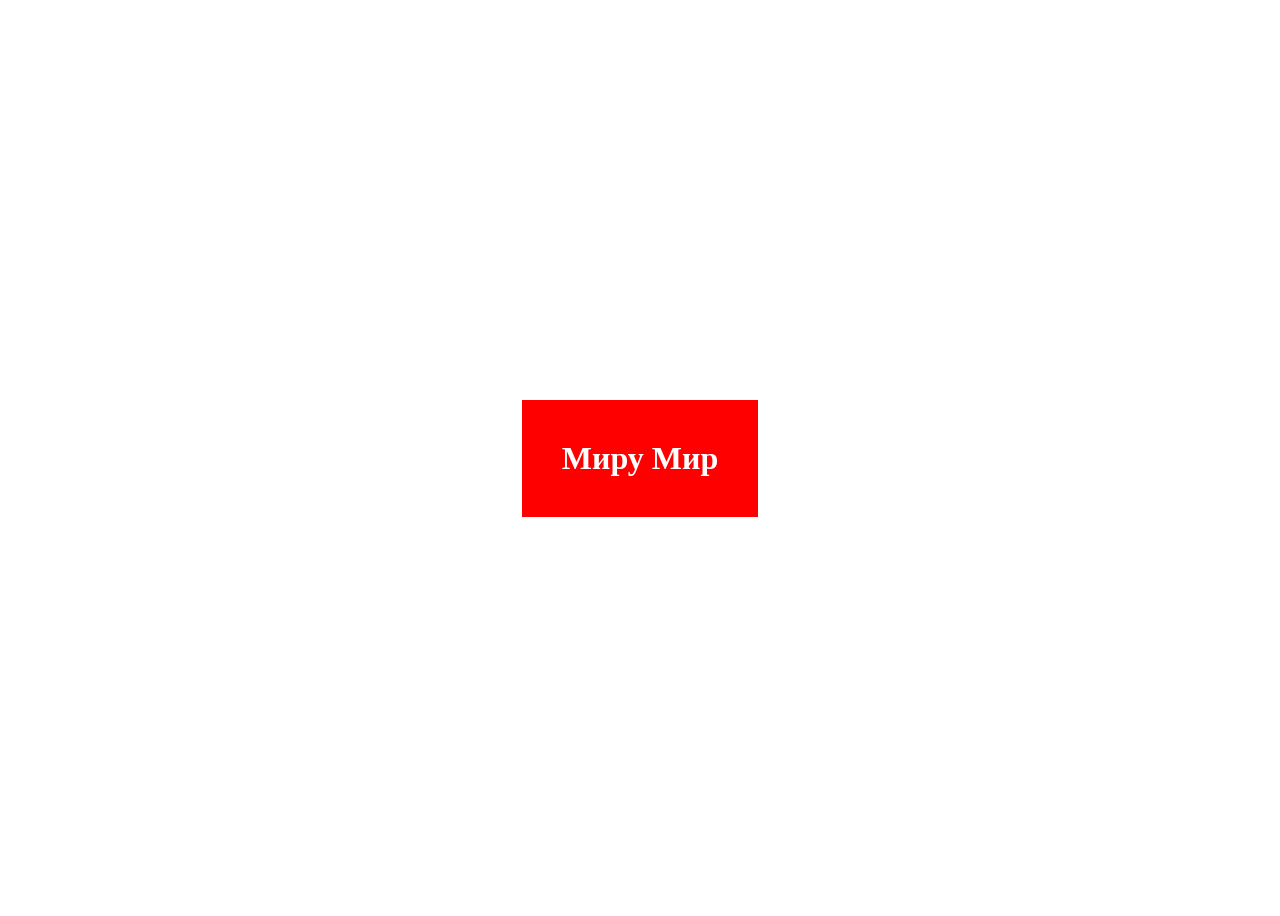
==== index.html @ b6227731 "Update index.html" ====
<!DOCTYPE html>
<html lang="en">
<head>
	<meta charset="UTF-8">
	<meta name="viewport" content="width=device-width, initial-scale=1.0">
	<title>Document</title>
	<style type="text/css">
		.wrapper {
			width: 100%;
			height: 100vh;
			display: flex;
			justify-content: center;
			align-items: center;
		}
		h1 {
			padding: 40px;
			background-color: red;
			color: #fff;
		}
	</style>
</head>
<body>
	<div class="wrapper">
		<h1>Миру Мир </h1>
	</div>
	
</body>
</html>
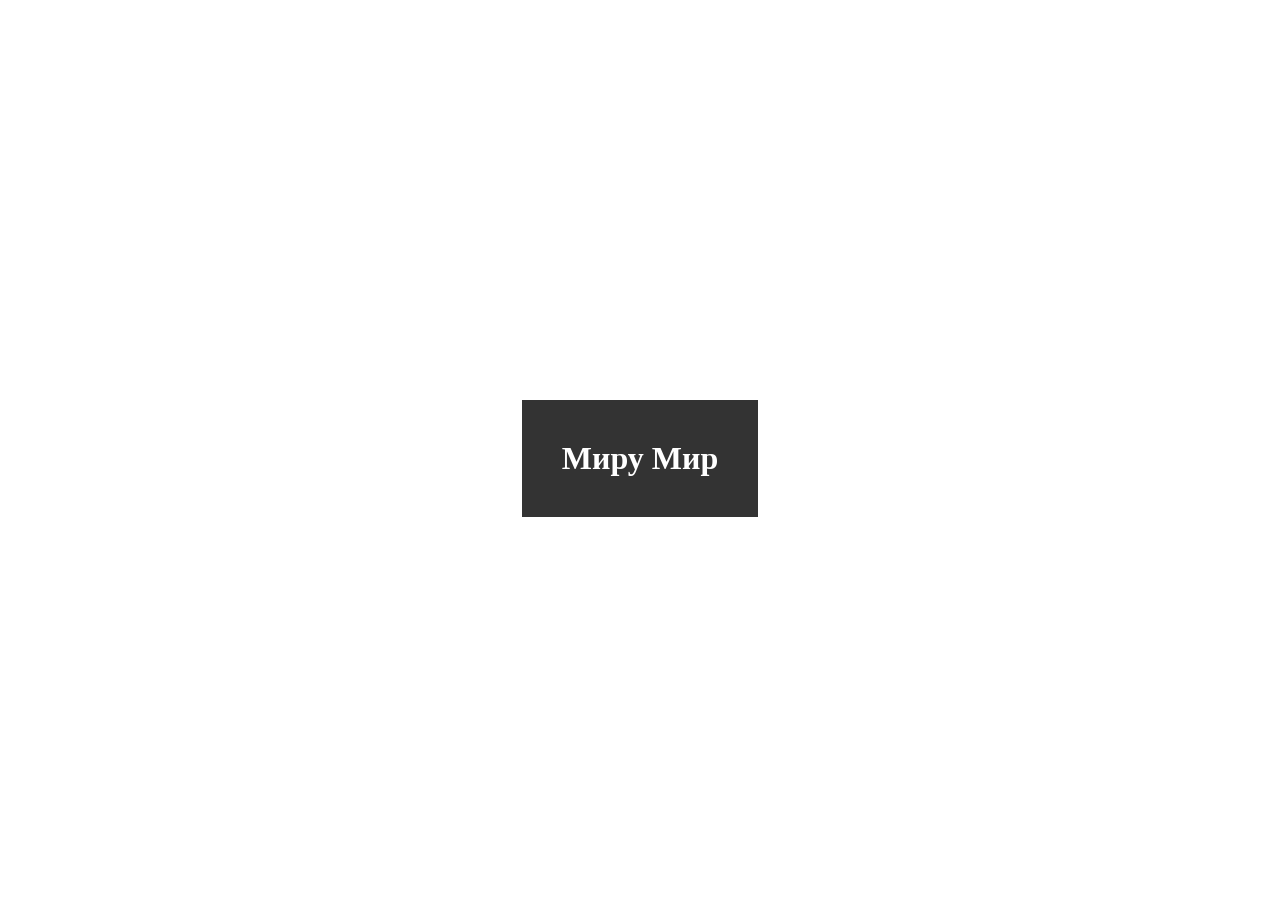
==== commit 5f45733a: "Update index.html" ====
--- a/index.html
+++ b/index.html
@@ -14,7 +14,7 @@
 		}
 		h1 {
 			padding: 40px;
-			background-color: red;
+			background-color: #333;
 			color: #fff;
 		}
 	</style>
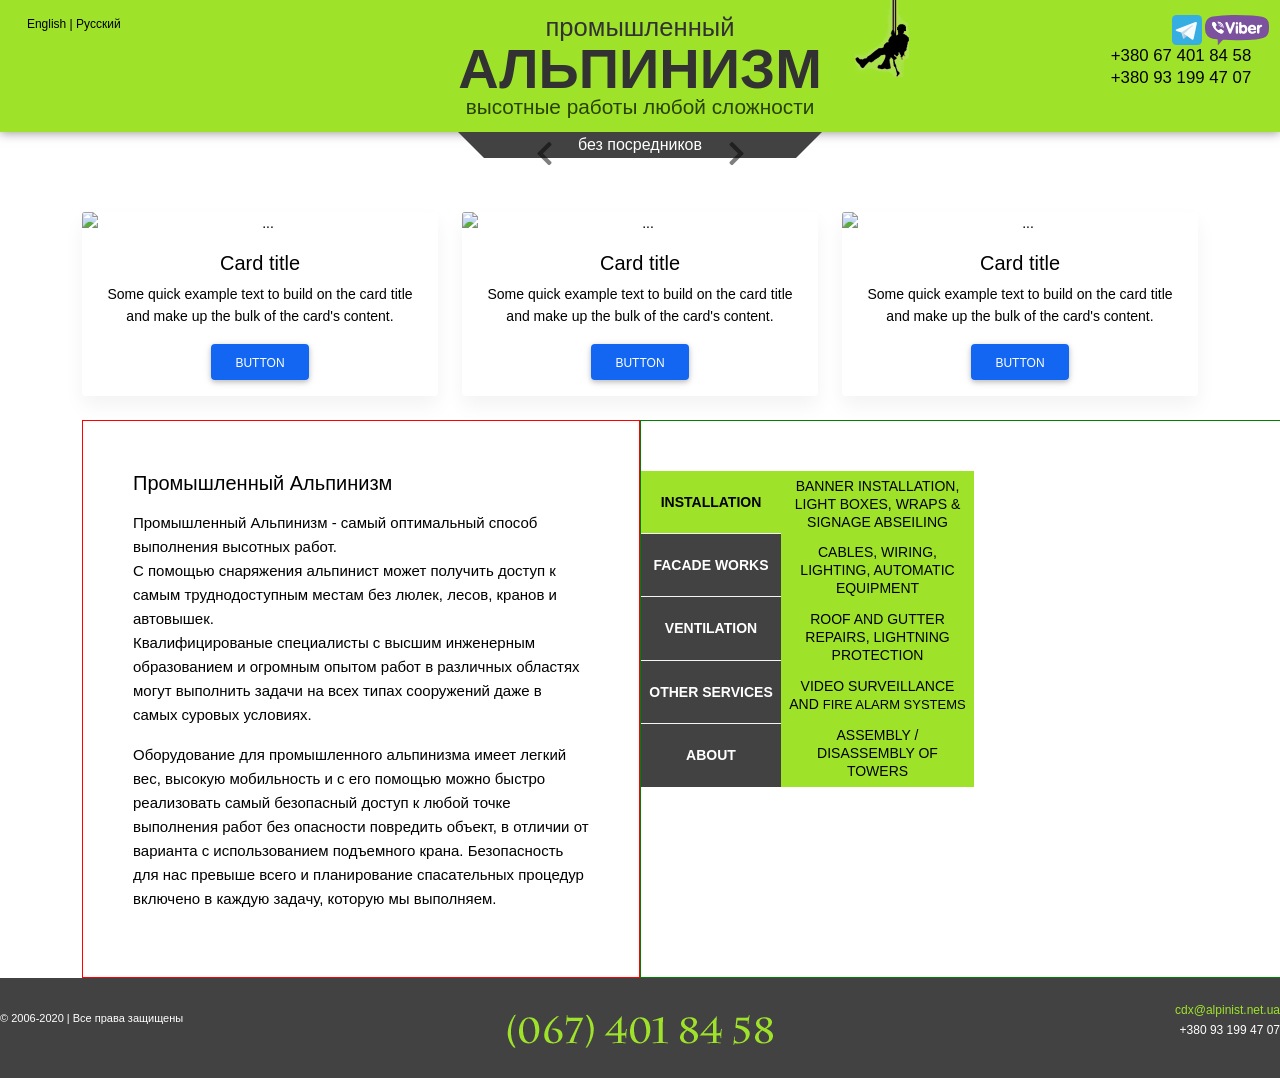
==== commit 03389c64: "12" ====
--- a/index.html
+++ b/index.html
@@ -1,28 +1,770 @@
-<!DOCTYPE html>
-<html lang="en">
-<head>
-	<meta charset="UTF-8">
-	<meta name="viewport" content="width=device-width, initial-scale=1.0">
-	<title>Document</title>
-	<style type="text/css">
-		.wrapper {
-			width: 100%;
-			height: 100vh;
-			display: flex;
-			justify-content: center;
-			align-items: center;
-		}
-		h1 {
-			padding: 40px;
-			background-color: #333;
-			color: #fff;
-		}
-	</style>
-</head>
-<body>
-	<div class="wrapper">
-		<h1>Миру Мир </h1>
-	</div>
-	
-</body>
-</html>
+<!DOCTYPE html>
+<html lang="en">
+<head>
+  <meta charset="utf-8"/>
+  <meta content="width=device-width, initial-scale=1, shrink-to-fit=no" name="viewport"/>
+  <meta content="ie=edge" http-equiv="x-ua-compatible"/>
+  <title>
+    Material Design for Bootstrap
+  </title>
+  <!-- MDB icon -->
+  <link href="img/mdb-favicon.ico" rel="icon" type="image/x-icon"/>
+  <!-- Font Awesome -->
+  <link href="https://use.fontawesome.com/releases/v5.15.2/css/all.css" rel="stylesheet"/>
+  <!-- Google Fonts Roboto -->
+  <link href="https://fonts.googleapis.com/css2?family=Roboto:wght@300;400;500;700&display=swap" rel="stylesheet"/>
+  <!-- MDB -->
+  <link href="css/mdb.min.css" rel="stylesheet"/>
+  <link href="css/style.css" rel="stylesheet">
+</link>
+</head>
+<body>
+
+ <div class="wrapper">
+
+  <header class="header">
+    <div class="wrap">
+      <div class="lang">
+        <a href="index_en.html">
+          English
+        </a>
+        |
+        <a href="index.html">
+          Русский
+        </a>
+      </div>
+      <div class="logo">
+        <a href="/" title="Альпинист Киев">
+          <span>
+            Промышленный
+          </span>
+          <span>
+            альпинизм
+          </span>
+          <span>
+            Высотные работы любой сложности
+          </span>
+          <span>
+            Без посредников
+          </span>
+        </a>
+      </div>
+      <div class="alp">
+      </div>
+      <div class="top-phone">
+        <a href="tel:+380674018458">
+          +380 67 401 84 58
+        </a>
+        <br>
+        <a href="tel:+380931994707">
+          +380 93 199 47 07
+        </a>
+      </br>
+    </div>
+  </div>
+</header>
+
+<!-- Carousel wrapper -->
+<div class="carousel slide carousel-dark text-center" data-mdb-ride="carousel" id="carouselMultiItemExample">
+  <!-- Controls -->
+  <div class="d-flex justify-content-center mb-4">
+    <button class="carousel-control-prev position-relative" data-mdb-slide="prev" data-mdb-target="#carouselMultiItemExample" type="button">
+      <span aria-hidden="true" class="carousel-control-prev-icon">
+      </span>
+      <span class="visually-hidden">
+        Previous
+      </span>
+    </button>
+    <button class="carousel-control-next position-relative" data-mdb-slide="next" data-mdb-target="#carouselMultiItemExample" type="button">
+      <span aria-hidden="true" class="carousel-control-next-icon">
+      </span>
+      <span class="visually-hidden">
+        Next
+      </span>
+    </button>
+  </div>
+  <!-- Inner -->
+  <div class="carousel-inner py-4">
+    <!-- Single item -->
+    <div class="carousel-item active">
+      <div class="container">
+        <div class="row">
+          <div class="col-lg-4">
+            <div class="card">
+              <img alt="..." class="card-img-top" src="https://mdbootstrap.com/img/new/standard/nature/181.jpg"/>
+              <div class="card-body">
+                <h5 class="card-title">
+                  Card title
+                </h5>
+                <p class="card-text">
+                  Some quick example text to build on the card title and make up the bulk
+                  of the card's content.
+                </p>
+                <a class="btn btn-primary" href="#!">
+                  Button
+                </a>
+              </div>
+            </div>
+          </div>
+          <div class="col-lg-4 d-none d-lg-block">
+            <div class="card">
+              <img alt="..." class="card-img-top" src="https://mdbootstrap.com/img/new/standard/nature/182.jpg"/>
+              <div class="card-body">
+                <h5 class="card-title">
+                  Card title
+                </h5>
+                <p class="card-text">
+                  Some quick example text to build on the card title and make up the bulk
+                  of the card's content.
+                </p>
+                <a class="btn btn-primary" href="#!">
+                  Button
+                </a>
+              </div>
+            </div>
+          </div>
+          <div class="col-lg-4 d-none d-lg-block">
+            <div class="card">
+              <img alt="..." class="card-img-top" src="https://mdbootstrap.com/img/new/standard/nature/183.jpg"/>
+              <div class="card-body">
+                <h5 class="card-title">
+                  Card title
+                </h5>
+                <p class="card-text">
+                  Some quick example text to build on the card title and make up the bulk
+                  of the card's content.
+                </p>
+                <a class="btn btn-primary" href="#!">
+                  Button
+                </a>
+              </div>
+            </div>
+          </div>
+        </div>
+      </div>
+    </div>
+    <!-- Single item -->
+    <div class="carousel-item">
+      <div class="container">
+        <div class="row">
+          <div class="col-lg-4 col-md-12">
+            <div class="card">
+              <img alt="..." class="card-img-top" src="https://mdbootstrap.com/img/new/standard/nature/184.jpg"/>
+              <div class="card-body">
+                <h5 class="card-title">
+                  Card title
+                </h5>
+                <p class="card-text">
+                  Some quick example text to build on the card title and make up the bulk
+                  of the card's content.
+                </p>
+                <a class="btn btn-primary" href="#!">
+                  Button
+                </a>
+              </div>
+            </div>
+          </div>
+          <div class="col-lg-4 d-none d-lg-block">
+            <div class="card">
+              <img alt="..." class="card-img-top" src="https://mdbootstrap.com/img/new/standard/nature/185.jpg"/>
+              <div class="card-body">
+                <h5 class="card-title">
+                  Card title
+                </h5>
+                <p class="card-text">
+                  Some quick example text to build on the card title and make up the bulk
+                  of the card's content.
+                </p>
+                <a class="btn btn-primary" href="#!">
+                  Button
+                </a>
+              </div>
+            </div>
+          </div>
+          <div class="col-lg-4 d-none d-lg-block">
+            <div class="card">
+              <img alt="..." class="card-img-top" src="https://mdbootstrap.com/img/new/standard/nature/186.jpg"/>
+              <div class="card-body">
+                <h5 class="card-title">
+                  Card title
+                </h5>
+                <p class="card-text">
+                  Some quick example text to build on the card title and make up the bulk
+                  of the card's content.
+                </p>
+                <a class="btn btn-primary" href="#!">
+                  Button
+                </a>
+              </div>
+            </div>
+          </div>
+        </div>
+      </div>
+    </div>
+    <!-- Single item -->
+    <div class="carousel-item">
+      <div class="container">
+        <div class="row">
+          <div class="col-lg-4 col-md-12 mb-4 mb-lg-0">
+            <div class="card">
+              <img alt="..." class="card-img-top" src="https://mdbootstrap.com/img/new/standard/nature/187.jpg"/>
+              <div class="card-body">
+                <h5 class="card-title">
+                  Card title
+                </h5>
+                <p class="card-text">
+                  Some quick example text to build on the card title and make up the bulk
+                  of the card's content.
+                </p>
+                <a class="btn btn-primary" href="#!">
+                  Button
+                </a>
+              </div>
+            </div>
+          </div>
+          <div class="col-lg-4 mb-4 mb-lg-0 d-none d-lg-block">
+            <div class="card">
+              <img alt="..." class="card-img-top" src="https://mdbootstrap.com/img/new/standard/nature/188.jpg"/>
+              <div class="card-body">
+                <h5 class="card-title">
+                  Card title
+                </h5>
+                <p class="card-text">
+                  Some quick example text to build on the card title and make up the bulk
+                  of the card's content.
+                </p>
+                <a class="btn btn-primary" href="#!">
+                  Button
+                </a>
+              </div>
+            </div>
+          </div>
+          <div class="col-lg-4 mb-4 mb-lg-0 d-none d-lg-block">
+            <div class="card">
+              <img alt="..." class="card-img-top" src="https://mdbootstrap.com/img/new/standard/nature/189.jpg"/>
+              <div class="card-body">
+                <h5 class="card-title">
+                  Card title
+                </h5>
+                <p class="card-text">
+                  Some quick example text to build on the card title and make up the bulk
+                  of the card's content.
+                </p>
+                <a class="btn btn-primary" href="#!">
+                  Button
+                </a>
+              </div>
+            </div>
+          </div>
+        </div>
+      </div>
+    </div>
+    <!-- Single item -->
+    <div class="carousel-item">
+      <div class="container">
+        <div class="row">
+          <div class="col-lg-4 col-md-12 mb-4 mb-lg-0">
+            <div class="card">
+              <img alt="..." class="card-img-top" src="https://mdbootstrap.com/img/new/standard/nature/187.jpg"/>
+              <div class="card-body">
+                <h5 class="card-title">
+                  Card title
+                </h5>
+                <p class="card-text">
+                  Some quick example text to build on the card title and make up the bulk
+                  of the card's content.
+                </p>
+                <a class="btn btn-primary" href="#!">
+                  Button
+                </a>
+              </div>
+            </div>
+          </div>
+          <div class="col-lg-4 mb-4 mb-lg-0 d-none d-lg-block">
+            <div class="card">
+              <img alt="..." class="card-img-top" src="https://mdbootstrap.com/img/new/standard/nature/188.jpg"/>
+              <div class="card-body">
+                <h5 class="card-title">
+                  Card title
+                </h5>
+                <p class="card-text">
+                  Some quick example text to build on the card title and make up the bulk
+                  of the card's content.
+                </p>
+                <a class="btn btn-primary" href="#!">
+                  Button
+                </a>
+              </div>
+            </div>
+          </div>
+          <div class="col-lg-4 mb-4 mb-lg-0 d-none d-lg-block">
+            <div class="card">
+              <img alt="..." class="card-img-top" src="https://mdbootstrap.com/img/new/standard/nature/189.jpg"/>
+              <div class="card-body">
+                <h5 class="card-title">
+                  Card title
+                </h5>
+                <p class="card-text">
+                  Some quick example text to build on the card title and make up the bulk
+                  of the card's content.
+                </p>
+                <a class="btn btn-primary" href="#!">
+                  Button
+                </a>
+              </div>
+            </div>
+          </div>
+        </div>
+      </div>
+    </div>
+    <!-- Single item -->
+    <div class="carousel-item">
+      <div class="container">
+        <div class="row">
+          <div class="col-lg-4 col-md-12 mb-4 mb-lg-0">
+            <div class="card">
+              <img alt="..." class="card-img-top" src="img/main-slider/slide-14.jpg"/>
+              <div class="card-body">
+                <h5 class="card-title">
+                  Card title
+                </h5>
+                <p class="card-text">
+                  Some quick example text to build on the card title and make up the bulk
+                  of the card's content.
+                </p>
+                <a class="btn btn-primary" href="#!">
+                  Button
+                </a>
+              </div>
+            </div>
+          </div>
+          <div class="col-lg-4 mb-4 mb-lg-0 d-none d-lg-block">
+            <div class="card">
+              <img alt="..." class="card-img-top" src="https://mdbootstrap.com/img/new/standard/nature/188.jpg"/>
+              <div class="card-body">
+                <h5 class="card-title">
+                  Card title
+                </h5>
+                <p class="card-text">
+                  Some quick example text to build on the card title and make up the bulk
+                  of the card's content.
+                </p>
+                <a class="btn btn-primary" href="#!">
+                  Button
+                </a>
+              </div>
+            </div>
+          </div>
+          <div class="col-lg-4 mb-4 mb-lg-0 d-none d-lg-block">
+            <div class="card">
+              <img alt="..." class="card-img-top" src="img/main-slider/slide-02.jpg"/>
+              <div class="card-body">
+                <h5 class="card-title">
+                  Card title
+                </h5>
+                <p class="card-text">
+                  Some quick example text to build on the card title and make up the bulk
+                  of the card's content.
+                </p>
+                <a class="btn btn-primary" href="#!">
+                  Button
+                </a>
+              </div>
+            </div>
+          </div>
+        </div>
+      </div>
+    </div>
+    <!-- Single item -->
+    <div class="carousel-item">
+      <div class="container">
+        <div class="row">
+          <div class="col-lg-4 col-md-12 mb-4 mb-lg-0">
+            <div class="card">
+              <img alt="..." class="card-img-top" src="https://mdbootstrap.com/img/new/standard/nature/187.jpg"/>
+              <div class="card-body">
+                <h5 class="card-title">
+                  Card title
+                </h5>
+                <p class="card-text">
+                  Some quick example text to build on the card title and make up the bulk
+                  of the card's content.
+                </p>
+                <a class="btn btn-primary" href="#!">
+                  Button
+                </a>
+              </div>
+            </div>
+          </div>
+          <div class="col-lg-4 mb-4 mb-lg-0 d-none d-lg-block">
+            <div class="card">
+              <img alt="..." class="card-img-top" src="https://mdbootstrap.com/img/new/standard/nature/188.jpg"/>
+              <div class="card-body">
+                <h5 class="card-title">
+                  Card title
+                </h5>
+                <p class="card-text">
+                  Some quick example text to build on the card title and make up the bulk
+                  of the card's content.
+                </p>
+                <a class="btn btn-primary" href="#!">
+                  Button
+                </a>
+              </div>
+            </div>
+          </div>
+          <div class="col-lg-4 mb-4 mb-lg-0 d-none d-lg-block">
+            <div class="card">
+              <img alt="..." class="card-img-top" src="img/main-slider/slide-01.jpg"/>
+              <div class="card-body">
+                <h5 class="card-title">
+                  Card title
+                </h5>
+                <p class="card-text">
+                  Some quick example text to build on the card title and make up the bulk
+                  of the card's content.
+                </p>
+                <a class="btn btn-primary" href="#!">
+                  Button
+                </a>
+              </div>
+            </div>
+          </div>
+        </div>
+      </div>
+    </div>
+  </div> <!-- carousel inner-->
+</div> <!-- carousel wrapper -->
+
+
+<div class="maininfo container">
+  <div class="blocklevel col-lg-6">
+    <h5>
+      Промышленный Альпинизм
+    </h5>
+    <p>
+    </p>
+    Промышленный Альпинизм - самый оптимальный способ выполнения высотных работ.
+    <br/>
+    С помощью снаряжения альпинист может получить доступ к самым труднодоступным местам без люлек, лесов, кранов и автовышек.
+
+
+    <p>
+      Квалифицированые специалисты с высшим инженерным образованием и огромным опытом работ в различных областях могут выполнить задачи на всех типах сооружений даже в самых суровых условиях.
+    </p>
+    <p>
+      Оборудование для промышленного альпинизма имеет легкий вес, высокую мобильность и с его помощью можно быстро реализовать самый безопасный доступ к любой точке выполнения работ без опасности повредить объект, в отличии от варианта с использованием подъемного крана. Безопасность для нас превыше всего и планирование спасательных процедур включено в каждую задачу, которую мы выполняем.
+    </p>
+
+  </div>
+  <div class="blockright">
+    
+    <main class="main">
+      <div class="wrapper-on">
+        <div class="wrap111">
+          <div class="menu">
+            <div class="grid">
+              <div class="main-menu">
+                <a href="#" id="m1" class="act"><span>Installation</span></a>
+                <a href="#" id="m2"><span>Facade works</span></a>
+                <a href="#" id="m3"><span>Ventilation</span></a>
+                <a href="#" id="m4"><span>Other Services</span></a>
+                <a href="#" id="m5"><span>About</span></a>
+              </div>
+              <div class="sub-menu">
+                <div class="sub-menu-item mm1 active">
+                  <a href="#bans" id="sm1"><span>Banner Installation, Light Boxes, Wraps & Signage Abseiling</span></a>
+                  <a href="#lighting" id="sm2"><span>Cables, Wiring, Lighting, Automatic Equipment</span></a>
+                  <a href="#drains" id="sm3"><span>Roof and Gutter Repairs, Lightning protection</span></a>
+                  <a href="#alarm" id="sm4"><span>Video Surveillance and <i>Fire Alarm Systems</i></span></a>
+                  <a href="#towers" id="sm5"><span>Assembly / Disassembly of Towers</span></a>
+                </div>
+                <div class="sub-menu-item mm2">
+                  <a href="#restoration" id="sm6"><span>Maintenance, Painting, Renovation, Heat Insulation</span></a>
+                  <a href="#sealing" id="sm7"><span>Sealant Work</span></a>
+                  <a href="#facades" id="sm8"><span>Facades under the Threat of Collapse</span></a>
+                  <a href="#metal" id="sm9"><span>Painting, Graffiti</span></a>
+                  <a href="#cleaning" id="sm10"><span>Window and Facade Cleaning</span></a>
+                </div>
+                <div class="sub-menu-item mm3">
+                  <a href="#conditioners" id="sm11"><span>Installation of Air Conditioners</span></a>
+                  <a href="#airducts" id="sm12"><span>Air Ducts Installation</span></a>
+                  <a href="#ventilation" id="sm13"><span>Ventilation Systems Installation</span></a>
+                  <a href="#ourstore" id="sm14"><span>Our Store. Goods</span></a>
+                </div>
+                <div class="sub-menu-item mm4">
+                  <a href="#maintenance" id="sm15"><span>Inspection, Maintenance, Repair and Renovation</span></a>
+                  <a href="#hoisting" id="sm16"><span>Load Lifting</span></a>
+                  <a href="#snow" id="sm17"><span>Snow and Icicle Removal</span></a>
+                  <a href="#doors" id="sm18"><span>Emergency Door Opening (through the window)</span></a>
+                  <a href="#trees" id="sm19"><span>Trees Felling and Cutting (Arborisation)</span></a> 
+                  <a href="#wells" id="sm25"><span>Wells maintenance</span></a> 
+                </div>
+                <div class="sub-menu-item mm5">
+                  <a href="#video" id="sm20"><span>Video</span></a>
+                  <a href="#price" id="sm21"><span>Prices</span></a>
+                  <a href="#fun" id="sm22"><span>Humor</span></a>
+                  <a href="#views" id="sm23"><span>Views</span></a>
+                  <a href="#sport" id="sm24"><span>Sport</span></a> 
+                </div>
+              </div>
+            </div>
+          </div>
+          <div class="content sm0 vis">
+            <h1>Industrial abseiling</h1>
+            <p>Abseiling rope access is the best way to perform work at heights.<br/>We can go where others can't, providing safe and effective solutions for your difficult to access jobs.</p>
+            <p>We provide immediately available qualified efficient abseilers with higher engineering education and extensive experience to carry out a wide variety of industrial high rope access jobs which are fully trained to undertake any project that you need doing. Our industrial abseiling rope access staff  work in myriad of industry sectors in difficult to access areas, at any constructions and harsh environments, such as confined spaces and high level access structures.</p>
+            <p>Abseiling rope access is less disruptive and more cost effective than using scaffolding, monkey board,  cherry pickers/telehandler, crane or truck mounted boom lifts. Rope access equipment is lightweight, highly mobile, and can be used to quickly implement the most secure access to any point of work without the risk of causing disruption to contruction, staff or residents inside the building.</p>
+            <p>No matter what it is you require, you are guaranteed a team with the right experience to ensure the best results. We take up any project no matter how high or complex it is. From window and cladding cleaning to building maintenance, cabling and wiring, painting, banner installation, we are the ones to call. Whatever projects you have, we are here to do them quickly, safely and efficiently.</p>
+            <p>We can  work around the times you require and assess any potential projects.
+            Take advantage of the commercial benefits of rope access abseiling including its convenience, ease of use and unobtrusive nature for all your high level cleaning and maintenance requirements.</p>
+            <p>Safety is our priority! Remaining safe while working at heights is our priority, and we take the necessary steps to ensure the safety not only of our team but other staff who are on site. All our abseiling technicians are qualified and fully insured. We are very strict on procedures and checks are conducted on a regular basis. Rescue procedures are included in every task we perform.</p>
+          </div>
+          <div class="content sm1">
+            <h2>Banner Installation, Light Boxes, Wraps & Signage Abseiling</h2>
+            <p>Signs and advertising banners erecting, eyebolts installation, fasteners rigging, brackets mounting.</p>
+            <p>Lighting and bulb fixing and replacement internal and external, wiring, junction boxes and switchgears installation.</p>
+            <p>We offer a comprehensive service for the installation, disassembly, maintenance of indoor and outdoor advertising posters, banners and corporate signage. Our abseiling's staff are highly experienced in installing large building wraps, banners and signage virtually anywhere on a building. There is no height limit! We are fully equipped to install a wide range of advertising media or signage.</p> 
+            <div class="gal-link"><a href="javascript:;">View photos</a></div>
+          </div>
+          <div class="content sm2">
+            <h2>Cables, Wiring, Lighting, Automatic Equipment</h2>
+            <p>Wiring in corrugations, ducts, pipes.</p>
+            <p>Switchgears, junction boxes, network cables, feeders installation and connection. Antennas and mini-links positioning.</p>
+            <p>Installation and setup of other equipment, GSM-modems, meteorological equipment, wind turbines, solar panels and other measuring instruments (anemometers, wind vanes, temperature and humidity sensors).</p>
+            <p>An area our rope access technicians are trained in is cabling and wiring that need to be undertaken for any offices or other facilities.  We install and maintain network cabling infrastructure, fibre optic and satellite cabling systems to any sized businesses and industries.  We focus on your requirements and make sure to deliver the highest quality service and guarantee your networks will run with the maximum efficiency and reliability. With some of the places we have to go with different cabling and wiring techniques, this can only be done by rope access over the side of buildings and down to wherever the cabling needs to be. This means we can also hide or loom any wires better as we have access to higher up vantage points that only our rope access abseilers can get to.</p>
+            <div class="gal-link"><a href="javascript:;">View photos</a></div>
+          </div>
+          <div class="content sm3">
+            <h2>Roof and Gutter Repairs, Lightning protection</h2>
+            <p>Installation, repair, removal of gutters, sinks and drain pipes at dwellings and industrial facilities.</p>
+            <p>By using safe and secure work positioning techniques, repairs can be carried out in a much more controlled way and to a much higher standard.</p>
+            <p>Add to this the following key benefits and you have a repair service second to none:</p>
+            <ul>
+              <li>No need for expensive access equipment</li>
+              <li>No waiting about for the availability of access equipment or road permits</li>
+              <li>Fast reaction times to emergency repairs</li>
+              <li>Get to even the difficult to access areas</li>
+              <li>Quality workmanship guaranteed</li>
+              <li>Digital images of work done and reports on any other repair issues</li>
+              <li>Combine these works with gutter repairs or safety anchor testing and the savings can be greater</li>
+              <li>Full roof surveys available if required</li>
+            </ul>
+            <div class="gal-link"><a href="javascript:;">View photos</a></div>
+          </div>
+          <div class="content sm4">
+            <h3>Video Surveillance and Fire Alarm Systems</h3>
+            <p>Installation and connection of surveillance cameras, satellite dishes, motion detectors, smoke detectors. Installation of coaxial cable and twisted pair RS-485.</p>
+            <div class="gal-link"><a href="javascript:;">View photos</a></div>
+          </div>
+          <div class="content sm5">
+            <h3>Assembly / Disassembly of Towers</h3>
+            <p>We work with tower blocks, TV and radio masts, domes and atria, church spires, bridges, including inspection, cleaning, tower flange sealing, dent removal and coating, repair.</p>
+            <div class="gal-link"><a href="javascript:;">View photos</a></div>
+          </div>
+          <div class="content sm6">
+            <h3>Maintenance, Painting, Renovation, Heat Insulation</h3>
+            <p>Renovation of brick buildings facades (reinforcing, hauling, etc.), renovation of ceramic tile facades (re-fixing of tile under the threat of collapse, renovating imitation), priming and painting. Remedial works. Window slopes and foam protection. Heat insulation of facades by mineral wool and foam, siding.</p>
+            <div class="gal-link"><a href="javascript:;">View photos</a></div>
+          </div>
+          <div class="content sm7">
+            <h2>Sealant Work</h2>
+            <p>Leak detection. Sealant works. Seam sealer, glass fiber, mastic sealing. Remedial and concrete repairs. Crack injection.</p>
+            <p>Roof repairs (decking, roofing felt, roofing slate, tile)</p>
+            <div class="gal-link"><a href="javascript:;">View photos</a></div>
+          </div>
+          <div class="content sm8">
+            <h3>Disassembly and Renovation of Facades under the Threat of Collapse</h3>
+            <p>Water often washes away the bricks, and frozen water destroys breakworks in older houses. Also, trees may sprout on the roofs and their roots destroy the building. It leads to serious consequences, from unwanted flowing to rockfall (breakfall). It can not only damage the cars, but injure pedestrians as well. We can reduce damage from floods and leaks through our roofing maintenance program.</p>
+            <p>Old tin gutters, and their fixings (nails as well) are becoming rot through. These falling tin gutters can also seriously damage cars and injure people. In such cases, it is necessary to do the renovation of areas under the threat of collapse by uprooting trees and the subsequent renovation of the façade, its masonry and gutters.</p>
+            <div class="gal-link"><a href="javascript:;">View photos</a></div>
+            <div>Before and after renovation:</div>
+            <div class="exaple-photo">
+              <a class="exaple-photo-link fl" href="img/facades/facades1.en.jpg" rel="facades" title="Facade before renovation">
+                <img class="example-image" src="img/facades/small/facades1.en.jpg" alt="Disassembly of Facades">
+              </a>
+              <a class="exaple-photo-link" href="img/facades/facades2.en.jpg" rel="facades" title="Facade after renovation">
+                <img class="example-image" src="img/facades/small/facades2.en.jpg" alt="Facades renovation">
+              </a>
+            </div>
+          </div>
+          <div class="content sm9">
+            <h3>Painting, Industrial Painting, Graffiti, Graffiti Removal </h3>
+            <p>Sand blasting, corrosion priming and painting of different types of steel constructions (bridges, hangars, cranes, derricks) with the help of Wagner.</p>
+            <p>Painting at heights can be awkward and difficult. We help you with your preparation, painting and cleaning needs. Due to dirty character of this work we put an effort on every stage of this process. Good preparation before every project helps us prolong usage of equipment and further lower price for our services.</p>
+            <div class="gal-link"><a href="javascript:;">View photos</a></div>
+          </div>
+          <div class="content sm10">
+            <h2>Window and Facade Cleaning</h2>
+            <p>Facade, windows and show-cases cleaning.</p>
+            <p>Signage cleaning.</p>
+            <p>Pressure washing.</p>
+            <p>We also clean cladding, balconies, skylights and atriums.</p> 
+            <p>At present most of skyscrapers and modern buildings are built with glass and steel. Regular window and facade cleaning is a necessary process to prevent it from environmental influence and maintain aesthetic look. In most cases cleaning is possible only with climbing techniques. We offer at heights services as the best solution to maintain your building facade at top condition.</p>
+            <p>Our window cleaners go where others can’t. Our industrial rope access window cleaners add a new dimension to our window cleaning service allowing ‘clean all’ cost effective solutions to ensure all aspects of a building are fully cleaned and maintained to a high standard.</p>
+            <div class="gal-link"><a href="javascript:;">View photos</a></div>
+          </div>
+          <div class="content sm11">
+            <h2>Installation of Air Conditioners</h2>
+            <p>Assembly / disassembly, maintenance of outdoor units of home and industrial air conditioners.</p>
+            <p>Protective covers and canopies installation.</p>
+            <div class="gal-link"><a href="javascript:;">View photos</a></div>
+          </div>
+          <div class="content sm12">
+            <h2>Air Ducts Installation</h2>
+            <p>Installation of indoor and outdoor air ducts.</p>
+            <p>At mansions (drawing of residential buildings), and industrial buildings like printing houses, service centers or other hazardous industries where ducts have a large size and weight.</p>
+            <p>Dust and dust fly covering walls, ceilings, frames and pipelines in production halls can be a problem in many factories. Dirt which can by accident get inside a technologic line can contaminate the whole batch of production and in consequence cause enormous financial loss. Proper and frequent production hall cleaning will narrow a possibility of product contamination and enhance level of fire protection. We offer at the heights cleaning services in not accessible places using industrial climbing methods. We specialize in industrial cleaning, therefore, we offer chimney cleaning, silo and cyclone, where removing dirt fly that arisen during manufacturing process. Constant chimney cleaning significantly reduce pollution and gases emission to the atmosphere and protect environment. We can access your chimney for repointing, rebanding or maintenance work.</p>
+
+            <div class="gal-link"><a href="javascript:;">View photos</a></div>
+          </div>
+          <div class="content sm13">
+            <h3>Ventilation Systems Installation</h3>
+            <p>Design, custom design (welding), assembly / disassembly, maintenance of different types of ventilation.</p>
+            <p>Air vent installing, connecting of blast, heat exchangers and other air conditioning systems.</p>
+            <p>Industrial pipes inspection, weld inspection and repairs etc.</p>
+            <div class="gal-link"><a href="javascript:;">View photos</a></div>
+          </div>
+          <div class="content sm14">
+            <h3>Our Store. Goods</h3>
+            <p></p>
+            <div class="gal-link"><a href="javascript:;">View photos</a></div>
+          </div>
+          <div class="content sm15">
+            <h3>Inspection, Maintenance, Repair and Renovation</h3>
+            <p>Your balcony or sealant, window slope or roof leaks. Polyurethane foam turned to dust and wind blows out of the frame. If you do not know what to do, and the renovation in the apartment has already been made, then it is better to resolve this issue as quickly as possible, not to alter an expensive renovation. Rusty streaks at wallpaper are just the first step of trouble. They are followed by mold, fungus, and more – by winterkill water bursting concrete or brick. And it leads to cracks, drafts and frost penetration. There are even cases of penetration of mice from under insulation or service floor.</p>
+            <p>We can reduce damage from floods and leaks through our roofing and guttering maintenance program.  This is something that not all building maintenance companies will undertake depending on the height and access to the jobs that need doing.  With us you have no fear of that as we can access any area.</p>
+            <p>The very first step in this case is problem area detection and inspection, and estimation of the needed renovation.</p>
+            <p>We also serve automation, lighting or surveillance cameras. It happens that camera is flooded or birds build nests on it or spoil it with their waste products. </p>
+            <p>Sometimes blown wiring or light bulb should be detected and replaced. </p>
+            <p>Anemometer or weather vane may be hit by lightning, and may require replacement or adjustment / calibration.</p>
+            <div class="gal-link"><a href="javascript:;">View photos</a></div>
+          </div>
+          <div class="content sm16">
+            <h1>Load Lifting</h1>
+            <p>Lifting heavy or bulky cargo indoor or outdoor.</p>
+            <p>Windows, frames, table tops, furniture, hot whirlpool, TV, pictures and so on.</p>
+            <div class="gal-link"><a href="javascript:;">View photos</a></div>
+          </div>
+          <div class="content sm17">
+            <h3>Snow and Icicle Removal</h3>
+            <p>Removing the emergency icicles and garlands. Installation of anti-icing.</p>
+            <p>Snow and ice lingering on roof of buildings may cause problem every winter. To avoid a risk of building collapse regular snow removal is a necessary process after every heavy snow fall. Due to the usage of climbing techniques, services such as icycle or snow removal from slanted roofs do not require usage of expensive methods such as crawler crane or telehandler often unable to reach every place.</p>
+            <div class="gal-link"><a href="javascript:;">View photos</a></div>
+          </div>
+          <div class="content sm18">
+            <h2>Emergency Door Opening (through the window)</h2>
+            <p>Not everyone wants to communicate with safebreakers, and let them in to your apartment, or to break the door down.</p>
+            <p>The best solution in such case is opening the door from inside the apartment, by penetrating through the window. To guarantee safeness the rope access specialist conducts video filming of the whole working process.</p>
+            <div class="gal-link"><a href="javascript:;">View photos</a></div>
+          </div>
+          <div class="content sm19">
+            <h3>Trees Felling and Cutting (Arborisation)</h3>
+            <p>Cutting dangerous trees and branches in difficult to access areas. If it is impossible to fell the entire tree, we can take it in parts.</p>
+            <div class="gal-link"><a href="javascript:;">View photos</a></div>
+          </div>
+          <div class="content sm25">
+            <h3>Wells maintenance</h3>
+            <p>Cleaning, sealing of gaps between the circles, installation of pumps and filters</p>
+            <div class="gal-link"><a href="javascript:;">View photos</a></div>
+          </div>
+          <div class="content sm20">
+            <h3>Video</h3>
+            <h4>Drone SOS! <i class="fas fa-tree"></i></h4>
+            <iframe width="640" height="360" src="https://www.youtube.com/embed/7M6gmybon_U" frameborder="0" allow="accelerometer; autoplay; encrypted-media; gyroscope; picture-in-picture" allowfullscreen></iframe>
+            <h4>Work days</h4>
+            <iframe width="640" height="360" src="https://www.youtube.com/embed/hNBE_MEnx3Y" frameborder="0" allowfullscreen></iframe>
+            <h4>Promalp weekdays</h4>
+            <iframe width="640" height="360" src="https://www.youtube.com/embed/7PKEd6JYhMs" frameborder="0" allowfullscreen></iframe>
+            <h4>Dangerous wrong approach</h4>
+            <iframe width="640" height="360" src="https://www.youtube.com/embed/Z8nJ7wliwnE" frameborder="0" allowfullscreen></iframe>
+          </div>
+          <div class="content sm21">
+            <h3>Prices</h3>
+            <p>Negotiated price according to task and working conditions</p>
+            <div class="exaple-photo">
+              <a class="exaple-photo-link fl" href="img/price2.jpg" title="Prices">
+                <img class="example-image" src="img/price2.jpg" alt="Prices">
+              </a>
+            </div>
+          </div>
+          <div class="content sm22">
+            <h3>Humor</h3>
+            <p>Funny pictures of schlock and other work-related tricks. And some photos of how not to work...</p>
+            <div class="gal-link"><a href="javascript:;">View photos</a></div>
+          </div>
+          <div class="content sm23">
+            <h3>Views</h3>
+            <p>Interesting views of different objects</p>
+            <div class="gal-link"><a href="javascript:;">View photos</a></div>
+          </div>
+          <div class="content sm24">
+            <h3>Sport</h3>
+            <p></p>
+            <div class="gal-link"><a href="javascript:;">View photos</a></div>
+          </div>
+          <div class="alp-gal"></div>
+          <div class="clr"></div>
+        </div>        
+
+
+      </div> <!-- wrapper-on -->
+    </main>
+
+    <div class="clr"></div>   
+
+    <div class="wrapper-on2">
+
+
+     <div class="wrap">
+      <!--Photo titles-->
+      <div class="photo-titles">
+        <div class="pt-drains7">Lightning protection</div>
+        <div class="pt-drains8">Lightning protection</div>
+        <div class="pt-drains9">Lightning protection</div>
+        <div class="pt-maintenance1">Inspection - leaking balconies</div>
+        <div class="pt-fun1">Monkey style</div>
+      </div>
+      <div class="clr-footer"></div>
+    </div>
+  </div> <!-- wrapper-on2 -->
+
+</div> <!-- blockright-->
+</div> <!-- maininfo -->
+
+<footer id="footer">
+  <div class="wrap">
+    <div class="outfoot">
+      <div class="infoot">
+        <div class="bottom-contacts">
+          <a href="tel:+380674018458" title="Alpinist.net.ua">
+            Alpinist.net.ua
+          </a>
+        </div>
+        <div class="copy copy-left">
+          <span>
+            © 2006-2020 | Все права защищены
+          </span>
+        </div>
+        <div class="copy copy-right">
+          <a href="mailto:cdx@alpinist.net.ua">
+            cdx@alpinist.net.ua
+          </a>
+          <br/>
+          +380 93 199 47 07
+        </div>
+      </div>
+    </div>
+  </div>
+</footer>
+
+</div> <!-- wrapper  -->
+
+
+<script src="js/mdb.min.js" type="text/javascript">
+</script>
+<!-- Custom scripts -->
+<script type="text/javascript">
+</script>
+</body>
+</html>
--- a/css/style.css
+++ b/css/style.css
@@ -0,0 +1,788 @@
+* {border:medium none; margin:0; padding:0;}
+a {color:#000; outline:medium none; text-decoration:none;}
+a:hover {text-decoration:underline;}
+*:focus {outline: none;}
+html, body {height:100%;}
+body {background:#fff; color:#000; font-family: 'Philosopher', sans-serif; font-size:14px;}
+img {max-width: 100%; height: auto;}
+div {-webkit-box-sizing:border-box; -moz-box-sizing:border-box; box-sizing:border-box; float:none;}
+table {border-spacing:0; padding:0;}
+
+::selection {background:#9ee32a;}
+::-moz-selection {background:#9ee32a;}
+
+.clr {clear:both;}
+.fr {float:right !important;}
+.fl {float:left;}
+.bold {font-weight:bold;}
+
+div.wrapper {
+	height:100%;
+	display: flex;
+	flex-direction: column;
+	justify-content: space-between;
+
+}
+div.wrap {position: relative; width:100%; min-width:320px; margin:0 auto;}
+
+.header .logo {text-align: center;}
+.header .logo a {display: inline-block; vertical-align: top; position:relative; text-decoration: none; font-size: 1rem;}
+.header .logo a span {
+	display: block;
+	text-align: center;
+	text-decoration:none;
+	text-transform:uppercase;
+	color: #323232;
+	line-height: 1;
+}
+.header .logo a span:nth-of-type(1) {
+	font-size: 1.6em;
+	text-transform: lowercase;
+	font-family: sans-serif;
+}
+.header .logo a span:nth-of-type(2) {
+	position: relative;
+	font-size: 3.5em;
+	font-weight: bold;
+}
+.header .logo a span:nth-of-type(3) {
+	color: #294200;
+	text-shadow: none;
+	font-family: sans-serif;
+	font-size: 1.3em;
+	text-transform: lowercase;
+}
+.header .logo a span:nth-of-type(4) {
+	position: relative;
+	margin: 15px 26px -46px;
+	padding: 5px;
+	font-size: 1em;
+	color: #fff;
+	text-transform: lowercase;
+	background-color: #424242;
+}
+.header .logo a span:nth-of-type(4)::before,
+.header .logo a span:nth-of-type(4)::after {
+	position: absolute;
+	top: 0;
+	content: '';
+	display: block;
+	width: 0;
+	height: 0;
+	border: 13px solid transparent;
+	border-top: 13px solid #424242;
+}
+.header .logo a span:nth-of-type(4)::before {
+	left: -26px;
+	border-right: 13px solid #424242;
+}
+.header .logo a span:nth-of-type(4)::after {
+	right: -26px;
+	border-left: 13px solid #424242;
+}
+
+.header .top-phone {margin:15px auto 8px; display:block; position:relative;}
+.header .top-phone a {text-decoration:none !important;}
+.header .top-phone img {width:200px;}
+.header .lang {position: relative; font-family:Tahoma, Geneva, sans-serif; font-size:12px; text-align: right; margin: 0; padding: 0 10px 0 0; z-index: 2;}
+@media (max-width:980px) {
+	.header .top-phone {text-align:center;}
+	.header .top-phone a:first-child:after {content:''; background:url('../img/viber.svg') no-repeat; background-size:24px 20px; width:24px; height:20px; margin:0 0 0 10px; display:inline-block; vertical-align:top; position:absolute; top:-10px; right:-15px; transform: rotate(30deg) scale(2); -webkit-transform: rotate(30deg) scale(2); -o-transform: rotate(30deg) scale(2); -moz-transform: rotate(30deg) scale(2);}
+	.header .top-phone a:first-child:before {content:''; background:url('../img/telegram.svg') no-repeat; background-size:13px 13px; width:15px; height:15px; margin:0 0 0 20px; display:inline-block; vertical-align:bottom; position:absolute; top:-13px; right:25px; transform: rotate(50deg) scale(2); -webkit-transform: rotate(50deg) scale(2); -o-transform: rotate(50deg) scale(2); -moz-transform: rotate(50deg) scale(2);}
+	.header .lang a {display:inline-block; vertical-align: top;}
+}
+
+/* mobile menu */
+.menu .main-menu a {background:#424242; width:100%;  text-decoration:none; border-bottom: 1px solid #f5f5f5; -moz-box-sizing:border-box; box-sizing:border-box; display:table; transition: all 0.2s ease-out;}
+.menu .main-menu a:last-child {border:0px;}
+.menu .main-menu a span {width:100%; padding: 20px 5px; text-align:center; font-weight:bold; display:table-cell; vertical-align:middle; text-transform:uppercase; text-decoration:none; color:#fff;
+	-moz-box-sizing:border-box; box-sizing:border-box;}
+	.menu .main-menu a:hover, .menu .main-menu a:hover span {text-decoration:none;}
+	.menu .main-menu a.act {background: #9ee32a; box-shadow: 1px 0 0 #9ee32a;}
+	.menu .main-menu a.act span {color:#000;}
+
+	.sub-menu-item a {width:100%; text-decoration:none; -moz-box-sizing:border-box; box-sizing:border-box; display:block;}
+	.sub-menu-item a:last-child {border:0px;}
+	.sub-menu-item a span {width:100%; padding:3px 10px; display:block; text-decoration:none; font-size:14px;
+		transition: all 0.2s ease-out; line-height:18px; font-family:Tahoma, Geneva, sans-serif; border-right:0px; -moz-box-sizing:border-box; box-sizing:border-box;}
+		.sub-menu-item a span i {font-size:13px; font-style:normal;}
+		.sub-menu-item a:hover, .sub-menu-item a:hover span {text-decoration:none; background-color: #9ee32a;}
+		.sub-menu-item a.show span {color:#fff;}
+
+		.exaple-photo {padding:15px 0 0;}
+		.exaple-photo-link {width:49%; float:left;}
+		.exaple-photo-link img {width:100%; display:block;}
+		.exaple-photo-link.fl {margin:0 2% 0 0;}
+
+		.sm21 .exaple-photo {display:block !important;}
+		.sm21 .exaple-photo-link {width:100%;}
+
+		.gal-link {width:100%; height:80px; padding:20px 0; text-align:center; float:left;}
+		.gal-link a {background:#9ee32a; color:#000; text-decoration:none; padding:10px 30px; transition:all .5s ease; text-transform:uppercase; letter-spacing:1px; font-family: 'Philosopher', sans-serif;}
+		.gal-link a:hover {text-decoration:none; background:#424242; color:#fff;}
+
+		#fancybox-wrap {box-sizing:inherit; padding:0; margin:20px 0 0 20px;}
+		#fancybox-wrap div {background:none; box-sizing:inherit;}
+		#fancybox-overlay {background:#000 !important; opacity:0.8;}
+		#fancybox-left {display:block; visibility:visible;}
+		#fancybox-left span {background:url('../img/prev-green.png') no-repeat; width:50px; height:45px; left:0; right:auto;}
+		#fancybox-left:hover span {left:0;}
+		#fancybox-right {display:block; visibility:visible;}
+		#fancybox-right span {background:url('../img/next-green.png') no-repeat; width:50px; height:45px; left:auto; right:0px;}
+		#fancybox-right:hover span {left:auto; right:0px;}
+		#fancybox-close {background:url('../img/close-green.png') no-repeat 5px 5px; width:27px; height:27px; top:3px; right:5px; padding:5px;}
+		.fancybox-bg {background:none; display:none;}
+		#fancybox-title {bottom:auto !important; top:0;}
+		#fancybox-title-over {padding:15px; color:#9ee32a; min-height:12px;}
+
+		@media (max-width:767px) {
+			#fancybox-wrap {margin:20px 0 0; left:0 !important; max-width:100%; width:auto !important; height:auto;}
+			#fancybox-wrap div {max-width:100%; width:auto !important; height:auto !important;}
+			#fancybox-left {position:fixed;}
+			#fancybox-right {position:fixed;}
+			#fancybox-close {position:fixed; top:10px;}
+		}
+
+		.photo-titles {display:none;}
+
+		.clr-footer {height:120px; clear:both;}
+		/*#footer {height:100px; margin:-100px 0 0; position:relative; background-color: #424242;}*/
+		#footer .outfoot {background:#424242; width:100%; height:100px; float:left; position:relative; overflow:hidden;}
+		#footer .infoot {margin:0 auto;}
+		#footer .copy {font-family:Tahoma, Geneva, sans-serif; color:#fff; font-size:12px; margin:30px 0 0 10px; line-height:20px; float:left;}
+		#footer .copy-right {text-align:right; margin:30px 10px 0 0; float:right; display:none;}
+		#footer .copy-left {display:none;}
+		#footer .copy span {font-size:11px;}
+		#footer .bottom-contacts {background:url('../img/bottom-contacts.png') no-repeat; width:266px; height:35px; position:absolute; top:36px; left:50%; margin:4px 0 0 -133px; text-indent:-9999px;}
+		#footer .bottom-contacts a {text-decoration:none; width:266px; height:61px; float:left; position:relative; text-indent:-9999px;}
+		#footer .bottom-contacts a:hover {text-decoration:none;}
+		#footer a {text-decoration:none; color:#9ee32a;}
+		#footer a:hover {text-decoration:none;}
+		#footer a.white-link {color:#fff;}
+
+		/**********************************************/
+		/***************  Small Screen  ***************/
+		/**********************************************/
+
+		@media (min-width: 768px) and (min-height: 768px) {
+			html {background:#fff;}
+			body {transition:all .5s ease; width:100%;}
+			div.wrap {width:100%;}
+			.header .top-phone {font-size:17px; text-align:center; width:178px; height:23px; position:absolute; top:114px; left:50%; margin:0 0 0 -88px; padding:0; float:none;}
+			.header .top-phone img {display:none;}
+
+			.main {padding:13px 0 0;}
+			/* .gal-body .main {padding:0;} */
+			.gal-body .menu {top:23px;}
+			.main .content {width:100%; padding:0 10px;}
+			.main .content h1, .main .content h2, .main .content h3 {font-size:28px; padding:0 0 20px; font-weight:bold;}
+			.main .content p {padding:0 6px 12px 0;}
+			.main .content li {margin:0 0 5px 20px;}
+
+			.menu {margin:-21px 0 15px; float:right;}
+
+			#footer .bottom-contacts {margin:0 0 0 -90px;}
+			#footer .copy-right {display:block;}
+			#footer .copy-left {display:block;}
+
+			.header .top-phone:after {content:''; background:url('../img/viber.svg') no-repeat; background-size:66px 30px; width:66px; height:30px; position:absolute; right:0; top:-30px;}
+			.header .top-phone:before {content:''; background:url('../img/telegram.svg') no-repeat; background-size:66px 30px; width:66px; height:30px; position:absolute; right:50px; top:-30px;}
+			.header .lang {width:105px; height:23px; position:absolute; top:30px; left:2%;}
+		}
+
+		@media (min-width: 700px) {
+			.main .content {width:651px; padding:0 0 0 10px;}
+			.header .logo {margin:0 auto;}
+
+			.menu {float:right;}
+			.menu .main-menu a:last-child {border:0px;}
+
+			.sub-menu-item a span {padding:0 3px 0 6px; font-family: 'Philosopher', sans-serif; font-size:14px; font-weight:normal; text-transform:uppercase;}
+			.sub-menu-item a span i {font-size:13px;}
+			.sub-menu-item a.show span {font-weight:normal; text-shadow:1px 1px 1px #333;}
+
+			.gal-body .menu {top:2px;}
+
+			.exaple-photo-link {width:auto;}
+			.exaple-photo-link img {width:auto; max-width:100%;}
+			.exaple-photo-link.fl {margin:0 5px 0 0;}
+
+			#fancybox-content::selection,
+			#fancybox-outer::selection,
+			#fancybox-img::selection {background:none;}
+			#fancybox-content::-moz-selection,
+			#fancybox-outer::-moz-selection,
+			#fancybox-img::-moz-selection {background:none;}
+
+			#fancybox-overlay {opacity:0.5;}
+			#fancybox-title::selection,
+			#fancybox-title *::selection {background:#000;}
+			#fancybox-title::-moz-selection,
+			#fancybox-title *::-moz-selection {background:#000;}
+
+			#footer .bottom-contacts {margin:0 0 0 -133px;}
+		}
+
+		@media all and (min-width: 700px) and (min-height: 850px) {
+			.main {padding: 50px 0;}
+		}
+
+		@media (min-width:768px) and (max-width:991px) {
+			.main .content {width:400px;}
+		}
+
+		@media (min-width:992px) {
+			div.wrap {max-width:1024px;}
+			.header .top-phone {right:15px; top:30px;}
+		}
+
+
+
+		@media all and (min-width: 1030px) {
+			.main .content {padding:0;}
+			#fancybox-left span {left:20px; right:auto;}
+			#fancybox-left:hover span {left:20px;}
+			#fancybox-right span {left:auto; right:20px;}
+			#fancybox-right:hover span {left:auto; right:20px;}
+			#footer .copy {margin:30px 0 0;}
+			#footer .copy-right {margin:22px 0 0;}
+		}
+
+		.content iframe {max-width:100%;}
+
+		@media (min-width: 320px) {
+			/* Header */
+			.header {
+				position: relative;
+				width:100%;
+				padding: 15px 0 20px;
+				text-align: center;
+				background:#9ee32a;
+				box-shadow: 0 1px 10px rgba(50,50,50,.5);
+			}
+			/* Header. Logo */
+			.header .logo {padding: 20px 0 10px;}
+			.header .logo a {font-size: .8rem;}
+			.header .logo a span:nth-of-type(4) {
+				margin: 15px 22px;
+			}
+			.header .logo a span:nth-of-type(4)::before,
+			.header .logo a span:nth-of-type(4)::after {
+				border-width: 11px;
+				border-top-width: 11px;
+			}
+			.header .logo a span:nth-of-type(4)::before {
+				left: -22px;
+				border-right-width: 11px;
+			}
+			.header .logo a span:nth-of-type(4)::after {
+				right: -22px;
+				border-left-width: 11px;
+			}
+			/* Header. Phone */
+			.header .top-phone {
+				margin: 0 auto;
+				display: inline-block;
+				vertical-align: top;
+				position: relative;
+				font-size: 1.8em;
+				line-height: 1.3;
+				font-family: Tahoma, Geneva, sans-serif;
+			}
+			/* Header. Alp */
+			.header .alp {display:none;}
+			/* Tiny Slider */
+			#main-slider {
+				padding: 65px 0 35px;
+				background-color: #f5f5f5;
+			}
+			#main-slider_slider li {
+				padding: 0 10px;
+				text-align: center;
+			}
+			#main-slider_slider figcaption {
+				/*display: none;*/
+				font-size: 1em;
+				padding: 5px 10px;
+				color: #505050;
+			}
+			.tns-nav {
+				margin-top: 10px;
+				padding: 0 10px;
+				text-align: center;
+			}
+			.tns-nav button {
+				width: 10px;
+				height: 10px;
+				margin: 5px;
+				border-radius: 50%;
+				background-color: #bbb;
+			}
+			.tns-nav button:hover,
+			.tns-nav button:focus,
+			.tns-nav button:active,
+			.tns-nav button.tns-nav-active {
+				cursor: pointer;
+				background-color: #9ee32a;			
+			}
+			/* Navigation */
+			#dark_bg {
+				position: fixed;
+				top: 0;
+				left: 0;
+				right: 0;
+				bottom: 0;
+				display: block;
+				opacity: 0;
+				background-color: rgba(0,0,0,.85);
+				z-index: -1;
+				transition: opacity .3s ease-in;
+			}
+			#dark_bg.active {
+				opacity: 1;
+				z-index: 3;
+				transition: opacity .2s ease-in;
+			}
+			/* Button */
+			.menu #mob-nav {
+				position: relative;
+			}
+			.menu #mob-nav button {
+				position: absolute;
+				top: 5px;
+				left: 100%;
+				display: block;
+				content: '';
+				padding: 10px;
+				background-color: #9ee32a;
+				z-index: 4;
+			}
+			.menu #mob-nav.active button {
+				background-color: transparent;
+			}
+			.menu #mob-nav button span {
+				display: block;
+				width: 20px;
+				height: 2px;
+				margin: 3px 0;
+				background: #000;
+			}
+			.menu #mob-nav.active button span {
+				background: #fff;
+			}
+			.menu #mob-nav button .first {
+				width: 14px;
+				transition: width 400ms ease 400ms;
+			}
+			.menu #mob-nav button .second {
+				transform: rotate(0);
+				transition: transform ease 400ms;
+			}
+			.menu #mob-nav button .third {
+				transform: rotate(0) translate(0, 0);
+				transition: transform ease 400ms;
+			}
+			.menu #mob-nav.active button .first {
+				width: 0;
+				transition: width ease 400ms;
+			}
+			.menu #mob-nav.active button .second {
+				transform: rotate(45deg);
+				transition: transform 400ms ease 400ms;
+			}
+			.menu #mob-nav.active button .third {
+				transform: rotate(-45deg) translate(3px, -4px);
+				transition: transform 400ms ease 400ms
+			}				
+			/* Menu */
+			.menu {
+				position: fixed;
+				top: 0;
+				bottom: 0;
+				left: 0;
+				width: 85%;
+				background:#9ee32a;
+				transform: translateX(-100%);
+				transition: transform .2s ease-in;
+				z-index: 4;
+			}
+			.menu.active {
+				transform: translateX(0%);
+				box-shadow: 5px 0 5px rgba(0,0,0,.3);
+				transition: transform .2s ease-in;
+			}
+			.menu .grid {
+				display: grid;
+				grid-auto-flow: column;
+				grid-template-columns: 100px 1fr;
+			}
+			.menu .sub-menu {
+				display: grid;
+				align-content: stretch;
+				margin: 0;
+				text-align: center;
+				background-color: #9ee32a;
+			}
+			.menu .main-menu {
+				background: #424242;
+			}
+			.menu .main-menu a {
+				font-size: .8em;
+			}
+			.sub-menu-item a {
+				display: grid;
+				align-content: center;
+				padding: 0 5px;
+				margin: 15px 0;
+			}
+			.sub-menu-item a span {
+				display: block;
+				padding: 0;
+			}
+			.sub-menu-item {
+				display: none;
+			}
+			.sub-menu-item.active {
+				display: grid;
+				align-content: start;
+				height: 100vh;
+				overflow-y: auto;
+				overflow-x: hidden;
+			}
+			/* Main Content */
+			.main {
+				position: relative;
+				width: 100%;
+				padding: 50px 0;
+				background: #fff;
+			}
+			.main .content {width:100%; padding:0 10px; font-family:Tahoma, Geneva, sans-serif; font-size:15px; line-height:22px; float:left; position:relative; top:16px; left:0px; display:none;}
+			.main .content h1,
+			.main .content h2,
+			.main .content h3,
+			.main .content h5 {font-size:24px; line-height:24px; font-weight:normal; font-family: 'Philosopher', sans-serif;}
+			.main .content h1, .main .content h2, .main .content h3, .main .content h4, .main .content h5 {padding:5px 0 10px;}
+			.main .content h4 {font-size:1.1em; font-weight: bold; margin-top: 1em}
+			.main .content h4:first-of-type {margin-top: 0}
+			.main .content p {padding:0 0 12px;}
+			.main .content i {color:#66b317;}
+			.content iframe {height:180px;}
+			/* Gallery */
+			.alp-gal {
+				position: relative;
+				display: grid;
+				grid-template-columns: repeat(auto-fill, minmax(175px, 1fr));
+				gap: 1em;
+				width: 100%;
+				padding: 50px 0;
+			}
+			.alp-gal a.fancy {
+				margin: 0;
+				padding: 5px;
+				text-align: center;
+				box-shadow: 0 0 5px #999;
+				transition:all 0.2s ease;
+			}
+			.alp-gal a.fancy:hover {
+				background-color: #c7ff6a;
+			}
+			.alp-gal a.fancy img {
+				display: block;
+				width: 100%;
+				line-height: 1;
+				margin: 0 auto;
+			}
+			.mfp-content .mfp-figure:after {
+				display: none;
+			}
+			.mfp-content img.mfp-img {
+				box-shadow: 0 0 30px rgba(255,255,255,.3);
+			}
+			body .mfp-bg {
+				background: rgba(0,0,0,.85);
+				opacity: 1;
+			}
+		}
+		@media only screen and (min-width: 393px) {
+			/* Menu */
+			.menu .grid {
+				grid-template-columns: 140px 1fr;
+			}
+			.menu .main-menu a {
+				font-size: 1em;
+			}
+		}
+		@media (min-width:480px) {
+			.content iframe {height:270px;}
+		}
+		@media (min-width:560px) {
+			/* Header. Logo */
+			.header .logo {padding: 0;}
+			.header .logo a {font-size: 1rem;}
+			.header .logo a span:nth-of-type(4) {
+				margin: 15px 26px 25px;
+			}
+			.header .logo a span:nth-of-type(4)::before,
+			.header .logo a span:nth-of-type(4)::after {
+				border-width: 13px;
+				border-top-width: 13px;
+			}
+			.header .logo a span:nth-of-type(4)::before {
+				left: -26px;
+				border-right-width: 13px;
+			}
+			.header .logo a span:nth-of-type(4)::after {
+				right: -26px;
+				border-left-width: 13px;
+			}
+			/* Menu */
+			.sub-menu-item.active {
+				align-content: stretch;
+			}
+			/* Tiny Slider */
+			#main-slider_slider li,
+			.tns-nav {
+				padding: 0;
+			}
+			.tns-nav button {
+				width: 30px;
+				height: 5px;
+				margin: 0 5px;
+				border-radius: 0;
+			}
+			/* Gallery */
+			.alp-gal {
+				grid-template-columns: repeat(auto-fill, minmax(222px, 1fr));
+				gap: 1em;
+			}
+			.content iframe {height:315px;}
+		}
+		@media only screen and (min-width: 640px) {
+			/* Header. Alp */
+			.header .alp {
+				display:block;
+				width:54px;
+				height:87px;
+				position:absolute;
+				top: -25px;
+				left: 43%;
+				margin:0 0 0 215px;
+				background:url('../img/alp.png') no-repeat;
+				z-index: 0;
+				animation: 2s ease infinite alternate onRope;
+			}
+			@keyframes onRope {
+				from {
+					transform: translateY(0);
+				}
+				to {
+					transform: translateY(10px);
+				}
+			}
+		}
+		@media (min-width:667px) {
+			/* Header. Alp */
+			.header .alp {
+				left: 44%;
+			}
+			.content iframe {height:360px;}
+		}
+
+		img.mfp-img {padding:0 !important;}
+		.mfp-bottom-bar {background:url('../img/b50.png'); padding:0; margin-top:0; top:auto; bottom:0;}
+		.mfp-image-holder .mfp-close, .mfp-iframe-holder .mfp-close {background:url('../img/close-green.png') no-repeat center center; background-size:30px auto; width:40px; height:40px; font-size:0; padding:0; right:0; cursor:pointer !important; opacity:1 !important;}
+		.mfp-close:active {top:0 !important;}
+		.mfp-title {color:#9ee32a; padding:0 8px; line-height:22px; font-size:24px; text-align: center;}
+		.mfp-arrow-left:after {display:none;}
+		.mfp-arrow-left:before {display:none;}
+		.mfp-arrow-right:after {display:none;}
+		.mfp-arrow-right:before {display:none;}
+		button.mfp-arrow.mfp-arrow-left {background:url('../img/prev-green.png') no-repeat 0 center; background-size:50px auto; width:50px; height:55px; opacity:1 !important; margin-top:-55px !important;}
+		button.mfp-arrow.mfp-arrow-right {background:url('../img/next-green.png') no-repeat 0 center; background-size:50px auto; width:50px; height:55px; opacity:1 !important; margin-top:-55px !important;}
+		.mfp-zoom-out-cur, .mfp-zoom-out-cur .mfp-image-holder .mfp-close {cursor:default !important;}
+		.mfp-counter {display:none !important;}
+		@media (max-width:767px) {
+			.mfp-content {position:static;}
+		}
+		@media only screen and (min-width: 731px) {
+			/* Gallery */
+			.alp-gal {
+				gap: 1em;
+			}
+		}
+		@media (min-width: 768px) {
+			/* Header. Alp */
+			.header .alp {
+				left: 50%;
+			}
+			.mfp-image-holder .mfp-close, .mfp-iframe-holder .mfp-close {background-size:30px auto; width:50px; height:50px;}
+		}
+		@media only screen and (min-width: 768px) and (min-height: 568px) {
+			/* Header. Logo */
+			.header .logo a span:nth-of-type(4) {
+				margin: 15px 26px -46px;
+			}
+			/* Header. Lang */
+			.header .lang {
+				top: 0;
+			}
+			/* Header. Phone */
+			.header .top-phone {
+				position: absolute;
+				font-size: 1.2em;
+				top: 30px;
+				left: auto;
+				right: 10px;
+				margin: 0;
+			}
+			.header .top-phone a:first-child:after {
+				display: none;
+			}
+			/* Header. Alp */
+			.header .alp {
+				left: -10%;
+			}
+			/* Menu */
+			.menu {
+				position: relative;
+				top: auto;
+				bottom: auto;
+				left: auto;
+				width: 333px;
+				margin: 0;
+				background-color: #f5f5f5;
+				transform: translateX(0);
+			}
+			.gal-body .main {
+				transform: translateY(-340px);
+				transition: transform .5s ease;
+			}
+			.menu #mob-nav {
+				display: none;
+			}
+			.sub-menu-item.active {
+				height: auto;
+			}
+			.sub-menu-item a {
+				margin: 5px 0;
+			}
+			/* Tiny Slider */
+			#main-slider_slider figcaption {
+				display: block;
+			}
+			/* Main Content */
+			.main .content {
+				width: 400px;
+			}
+			/* Gallery */
+			.alp-gal {
+				margin-bottom: -340px;
+			}
+		}
+		@media only screen and (min-width: 980px) {
+			/* Header. Alp */
+			.header .alp {
+				left: 50%;
+			}
+			/* Navigation */
+			/* Button */
+			.menu #mob-nav {
+				display: none;
+			}
+			/* Menu */
+			.menu {
+				position:relative;
+				bottom: auto;
+				left: auto;
+				width: 333px;
+				float: right;
+				overflow: hidden;
+			}
+			/* Main Content */
+			.gal-body .main {
+				transform: translateY(-360px);
+			}
+			.main .content {
+				width: 651px;
+				padding: 0 0 0 10px;
+			}
+			/* Gallery */
+			.alp-gal {
+				margin-bottom: -360px;
+			}
+		}
+/*
+		.wrap_slide {
+			width: 40%;
+		}
+		*/
+		footer {
+			
+			width: 100%;
+		}
+
+		.maininfo {
+			display: flex;
+			flex-direction: row;
+			justify-content: space-between;
+		}
+
+		.blocklevel {
+			border: 1px solid red;
+			
+			text-align: left;
+			padding: 50px;
+			font-size: 15px;
+			
+		}
+		.blockright {
+			border: 1px solid green;
+			display: flex;
+			justify-content: center;
+			flex: 0 0 1fr;
+
+
+		}
+
+
+		div.wrap {
+			max-width: 100%;
+		}
+
+		@media(min-width:576px) {
+			.maininfo{
+				display: flex;
+				flex-direction: column;
+			}
+			
+
+		}
+		@media(min-width:768px) {
+			.maininfo{
+				display: flex;
+				flex-direction: column;
+			}
+		}
+		@media(min-width:992px) {
+			.maininfo{
+				display: flex;
+				flex-direction: column;
+			}
+
+			
+		}
+		@media(min-width:1200px) {
+			.maininfo{
+				display: flex;
+				flex-direction: column;
+			}
+
+			
+		}
+		.maininfo {
+			display: flex;
+			flex-direction: row;
+			justify-content: space-between;
+		}
+
+	}
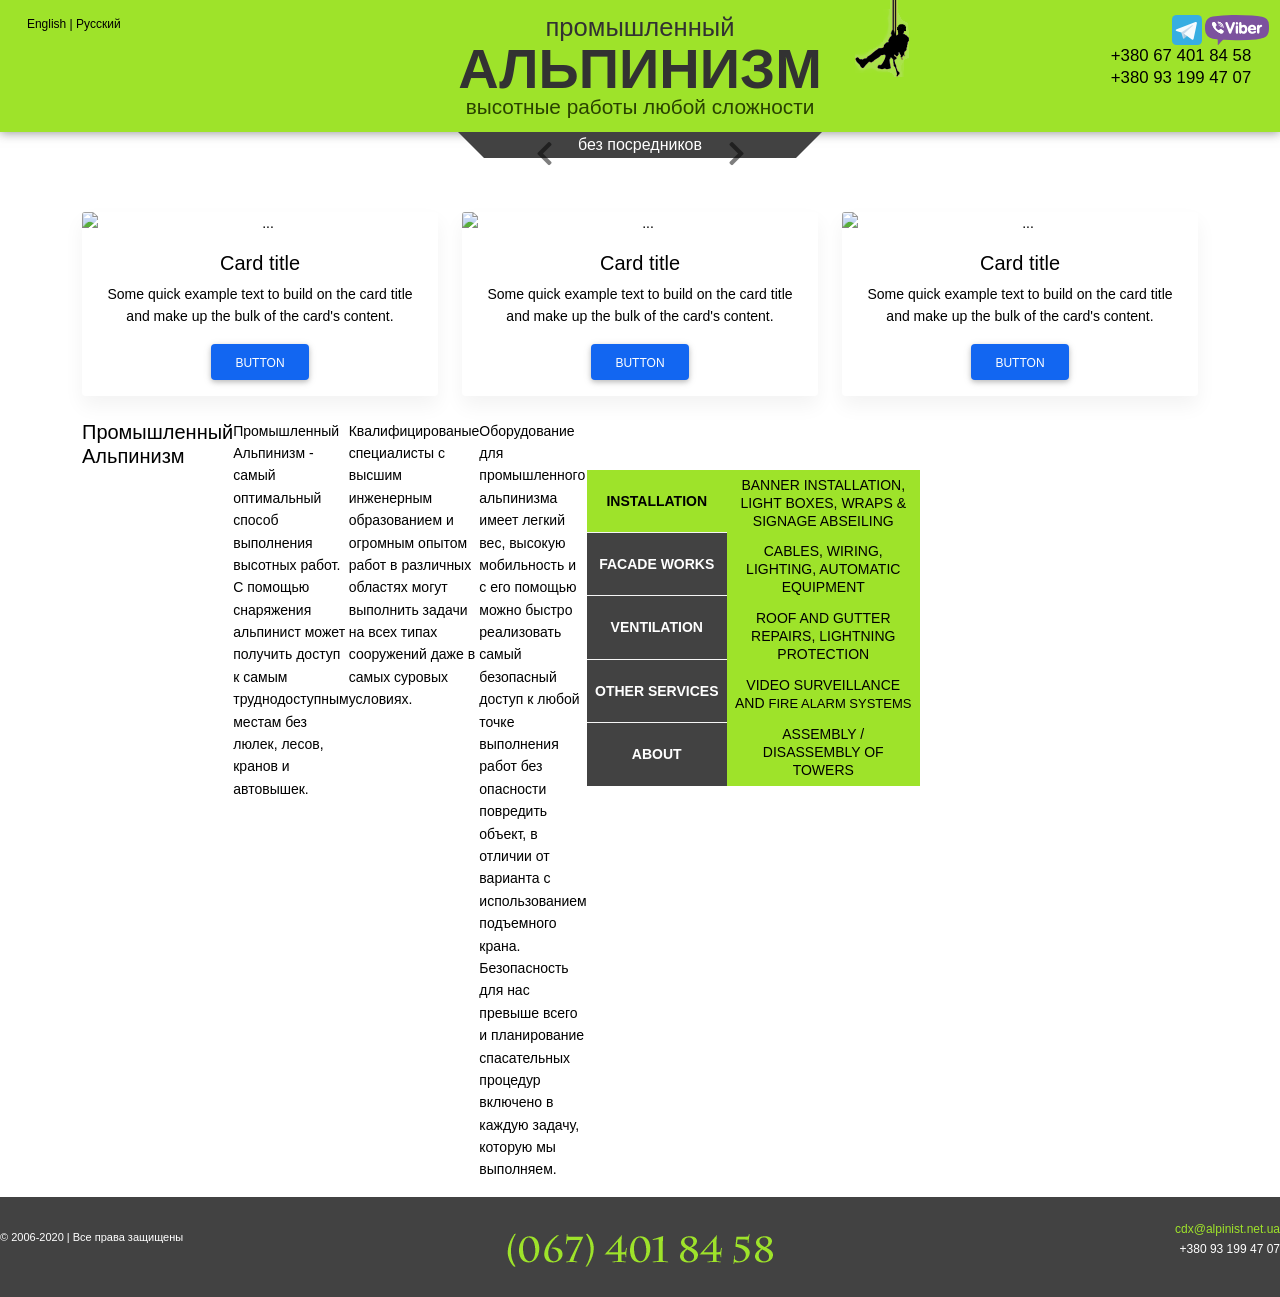
==== commit 077465c9: "Update index.html" ====
--- a/index.html
+++ b/index.html
@@ -15,8 +15,8 @@
   <link href="https://fonts.googleapis.com/css2?family=Roboto:wght@300;400;500;700&display=swap" rel="stylesheet"/>
   <!-- MDB -->
   <link href="css/mdb.min.css" rel="stylesheet"/>
-  <link href="css/style.css" rel="stylesheet">
-</link>
+  <link href="css/style.css" rel="stylesheet"/>
+
 </head>
 <body>
 
@@ -438,298 +438,297 @@
 
 
 <div class="maininfo container">
-  <div class="blocklevel col-lg-6">
-    <h5>
-      Промышленный Альпинизм
-    </h5>
-    <p>
-    </p>
-    Промышленный Альпинизм - самый оптимальный способ выполнения высотных работ.
-    <br/>
-    С помощью снаряжения альпинист может получить доступ к самым труднодоступным местам без люлек, лесов, кранов и автовышек.
-
-
-    <p>
-      Квалифицированые специалисты с высшим инженерным образованием и огромным опытом работ в различных областях могут выполнить задачи на всех типах сооружений даже в самых суровых условиях.
-    </p>
-    <p>
-      Оборудование для промышленного альпинизма имеет легкий вес, высокую мобильность и с его помощью можно быстро реализовать самый безопасный доступ к любой точке выполнения работ без опасности повредить объект, в отличии от варианта с использованием подъемного крана. Безопасность для нас превыше всего и планирование спасательных процедур включено в каждую задачу, которую мы выполняем.
-    </p>
-
+  
+  <h5>
+    Промышленный Альпинизм
+  </h5>
+  <p>
+  </p>
+  Промышленный Альпинизм - самый оптимальный способ выполнения высотных работ.
+  <br/>
+  С помощью снаряжения альпинист может получить доступ к самым труднодоступным местам без люлек, лесов, кранов и автовышек.
+
+
+  <p>
+    Квалифицированые специалисты с высшим инженерным образованием и огромным опытом работ в различных областях могут выполнить задачи на всех типах сооружений даже в самых суровых условиях.
+  </p>
+  <p>
+    Оборудование для промышленного альпинизма имеет легкий вес, высокую мобильность и с его помощью можно быстро реализовать самый безопасный доступ к любой точке выполнения работ без опасности повредить объект, в отличии от варианта с использованием подъемного крана. Безопасность для нас превыше всего и планирование спасательных процедур включено в каждую задачу, которую мы выполняем.
+  </p>
+
+
+
+  <main class="main">
+    <div class="wrapper-on">
+      <div class="wrap111">
+        <div class="menu">
+          <div class="grid">
+            <div class="main-menu">
+              <a href="#" id="m1" class="act"><span>Installation</span></a>
+              <a href="#" id="m2"><span>Facade works</span></a>
+              <a href="#" id="m3"><span>Ventilation</span></a>
+              <a href="#" id="m4"><span>Other Services</span></a>
+              <a href="#" id="m5"><span>About</span></a>
+            </div>
+            <div class="sub-menu">
+              <div class="sub-menu-item mm1 active">
+                <a href="#bans" id="sm1"><span>Banner Installation, Light Boxes, Wraps & Signage Abseiling</span></a>
+                <a href="#lighting" id="sm2"><span>Cables, Wiring, Lighting, Automatic Equipment</span></a>
+                <a href="#drains" id="sm3"><span>Roof and Gutter Repairs, Lightning protection</span></a>
+                <a href="#alarm" id="sm4"><span>Video Surveillance and <i>Fire Alarm Systems</i></span></a>
+                <a href="#towers" id="sm5"><span>Assembly / Disassembly of Towers</span></a>
+              </div>
+              <div class="sub-menu-item mm2">
+                <a href="#restoration" id="sm6"><span>Maintenance, Painting, Renovation, Heat Insulation</span></a>
+                <a href="#sealing" id="sm7"><span>Sealant Work</span></a>
+                <a href="#facades" id="sm8"><span>Facades under the Threat of Collapse</span></a>
+                <a href="#metal" id="sm9"><span>Painting, Graffiti</span></a>
+                <a href="#cleaning" id="sm10"><span>Window and Facade Cleaning</span></a>
+              </div>
+              <div class="sub-menu-item mm3">
+                <a href="#conditioners" id="sm11"><span>Installation of Air Conditioners</span></a>
+                <a href="#airducts" id="sm12"><span>Air Ducts Installation</span></a>
+                <a href="#ventilation" id="sm13"><span>Ventilation Systems Installation</span></a>
+                <a href="#ourstore" id="sm14"><span>Our Store. Goods</span></a>
+              </div>
+              <div class="sub-menu-item mm4">
+                <a href="#maintenance" id="sm15"><span>Inspection, Maintenance, Repair and Renovation</span></a>
+                <a href="#hoisting" id="sm16"><span>Load Lifting</span></a>
+                <a href="#snow" id="sm17"><span>Snow and Icicle Removal</span></a>
+                <a href="#doors" id="sm18"><span>Emergency Door Opening (through the window)</span></a>
+                <a href="#trees" id="sm19"><span>Trees Felling and Cutting (Arborisation)</span></a> 
+                <a href="#wells" id="sm25"><span>Wells maintenance</span></a> 
+              </div>
+              <div class="sub-menu-item mm5">
+                <a href="#video" id="sm20"><span>Video</span></a>
+                <a href="#price" id="sm21"><span>Prices</span></a>
+                <a href="#fun" id="sm22"><span>Humor</span></a>
+                <a href="#views" id="sm23"><span>Views</span></a>
+                <a href="#sport" id="sm24"><span>Sport</span></a> 
+              </div>
+            </div>
+          </div>
+        </div>
+        <div class="content sm0 vis">
+          <h1>Industrial abseiling</h1>
+          <p>Abseiling rope access is the best way to perform work at heights.<br/>We can go where others can't, providing safe and effective solutions for your difficult to access jobs.</p>
+          <p>We provide immediately available qualified efficient abseilers with higher engineering education and extensive experience to carry out a wide variety of industrial high rope access jobs which are fully trained to undertake any project that you need doing. Our industrial abseiling rope access staff  work in myriad of industry sectors in difficult to access areas, at any constructions and harsh environments, such as confined spaces and high level access structures.</p>
+          <p>Abseiling rope access is less disruptive and more cost effective than using scaffolding, monkey board,  cherry pickers/telehandler, crane or truck mounted boom lifts. Rope access equipment is lightweight, highly mobile, and can be used to quickly implement the most secure access to any point of work without the risk of causing disruption to contruction, staff or residents inside the building.</p>
+          <p>No matter what it is you require, you are guaranteed a team with the right experience to ensure the best results. We take up any project no matter how high or complex it is. From window and cladding cleaning to building maintenance, cabling and wiring, painting, banner installation, we are the ones to call. Whatever projects you have, we are here to do them quickly, safely and efficiently.</p>
+          <p>We can  work around the times you require and assess any potential projects.
+          Take advantage of the commercial benefits of rope access abseiling including its convenience, ease of use and unobtrusive nature for all your high level cleaning and maintenance requirements.</p>
+          <p>Safety is our priority! Remaining safe while working at heights is our priority, and we take the necessary steps to ensure the safety not only of our team but other staff who are on site. All our abseiling technicians are qualified and fully insured. We are very strict on procedures and checks are conducted on a regular basis. Rescue procedures are included in every task we perform.</p>
+        </div>
+        <div class="content sm1">
+          <h2>Banner Installation, Light Boxes, Wraps & Signage Abseiling</h2>
+          <p>Signs and advertising banners erecting, eyebolts installation, fasteners rigging, brackets mounting.</p>
+          <p>Lighting and bulb fixing and replacement internal and external, wiring, junction boxes and switchgears installation.</p>
+          <p>We offer a comprehensive service for the installation, disassembly, maintenance of indoor and outdoor advertising posters, banners and corporate signage. Our abseiling's staff are highly experienced in installing large building wraps, banners and signage virtually anywhere on a building. There is no height limit! We are fully equipped to install a wide range of advertising media or signage.</p> 
+          <div class="gal-link"><a href="javascript:;">View photos</a></div>
+        </div>
+        <div class="content sm2">
+          <h2>Cables, Wiring, Lighting, Automatic Equipment</h2>
+          <p>Wiring in corrugations, ducts, pipes.</p>
+          <p>Switchgears, junction boxes, network cables, feeders installation and connection. Antennas and mini-links positioning.</p>
+          <p>Installation and setup of other equipment, GSM-modems, meteorological equipment, wind turbines, solar panels and other measuring instruments (anemometers, wind vanes, temperature and humidity sensors).</p>
+          <p>An area our rope access technicians are trained in is cabling and wiring that need to be undertaken for any offices or other facilities.  We install and maintain network cabling infrastructure, fibre optic and satellite cabling systems to any sized businesses and industries.  We focus on your requirements and make sure to deliver the highest quality service and guarantee your networks will run with the maximum efficiency and reliability. With some of the places we have to go with different cabling and wiring techniques, this can only be done by rope access over the side of buildings and down to wherever the cabling needs to be. This means we can also hide or loom any wires better as we have access to higher up vantage points that only our rope access abseilers can get to.</p>
+          <div class="gal-link"><a href="javascript:;">View photos</a></div>
+        </div>
+        <div class="content sm3">
+          <h2>Roof and Gutter Repairs, Lightning protection</h2>
+          <p>Installation, repair, removal of gutters, sinks and drain pipes at dwellings and industrial facilities.</p>
+          <p>By using safe and secure work positioning techniques, repairs can be carried out in a much more controlled way and to a much higher standard.</p>
+          <p>Add to this the following key benefits and you have a repair service second to none:</p>
+          <ul>
+            <li>No need for expensive access equipment</li>
+            <li>No waiting about for the availability of access equipment or road permits</li>
+            <li>Fast reaction times to emergency repairs</li>
+            <li>Get to even the difficult to access areas</li>
+            <li>Quality workmanship guaranteed</li>
+            <li>Digital images of work done and reports on any other repair issues</li>
+            <li>Combine these works with gutter repairs or safety anchor testing and the savings can be greater</li>
+            <li>Full roof surveys available if required</li>
+          </ul>
+          <div class="gal-link"><a href="javascript:;">View photos</a></div>
+        </div>
+        <div class="content sm4">
+          <h3>Video Surveillance and Fire Alarm Systems</h3>
+          <p>Installation and connection of surveillance cameras, satellite dishes, motion detectors, smoke detectors. Installation of coaxial cable and twisted pair RS-485.</p>
+          <div class="gal-link"><a href="javascript:;">View photos</a></div>
+        </div>
+        <div class="content sm5">
+          <h3>Assembly / Disassembly of Towers</h3>
+          <p>We work with tower blocks, TV and radio masts, domes and atria, church spires, bridges, including inspection, cleaning, tower flange sealing, dent removal and coating, repair.</p>
+          <div class="gal-link"><a href="javascript:;">View photos</a></div>
+        </div>
+        <div class="content sm6">
+          <h3>Maintenance, Painting, Renovation, Heat Insulation</h3>
+          <p>Renovation of brick buildings facades (reinforcing, hauling, etc.), renovation of ceramic tile facades (re-fixing of tile under the threat of collapse, renovating imitation), priming and painting. Remedial works. Window slopes and foam protection. Heat insulation of facades by mineral wool and foam, siding.</p>
+          <div class="gal-link"><a href="javascript:;">View photos</a></div>
+        </div>
+        <div class="content sm7">
+          <h2>Sealant Work</h2>
+          <p>Leak detection. Sealant works. Seam sealer, glass fiber, mastic sealing. Remedial and concrete repairs. Crack injection.</p>
+          <p>Roof repairs (decking, roofing felt, roofing slate, tile)</p>
+          <div class="gal-link"><a href="javascript:;">View photos</a></div>
+        </div>
+        <div class="content sm8">
+          <h3>Disassembly and Renovation of Facades under the Threat of Collapse</h3>
+          <p>Water often washes away the bricks, and frozen water destroys breakworks in older houses. Also, trees may sprout on the roofs and their roots destroy the building. It leads to serious consequences, from unwanted flowing to rockfall (breakfall). It can not only damage the cars, but injure pedestrians as well. We can reduce damage from floods and leaks through our roofing maintenance program.</p>
+          <p>Old tin gutters, and their fixings (nails as well) are becoming rot through. These falling tin gutters can also seriously damage cars and injure people. In such cases, it is necessary to do the renovation of areas under the threat of collapse by uprooting trees and the subsequent renovation of the façade, its masonry and gutters.</p>
+          <div class="gal-link"><a href="javascript:;">View photos</a></div>
+          <div>Before and after renovation:</div>
+          <div class="exaple-photo">
+            <a class="exaple-photo-link fl" href="img/facades/facades1.en.jpg" rel="facades" title="Facade before renovation">
+              <img class="example-image" src="img/facades/small/facades1.en.jpg" alt="Disassembly of Facades">
+            </a>
+            <a class="exaple-photo-link" href="img/facades/facades2.en.jpg" rel="facades" title="Facade after renovation">
+              <img class="example-image" src="img/facades/small/facades2.en.jpg" alt="Facades renovation">
+            </a>
+          </div>
+        </div>
+        <div class="content sm9">
+          <h3>Painting, Industrial Painting, Graffiti, Graffiti Removal </h3>
+          <p>Sand blasting, corrosion priming and painting of different types of steel constructions (bridges, hangars, cranes, derricks) with the help of Wagner.</p>
+          <p>Painting at heights can be awkward and difficult. We help you with your preparation, painting and cleaning needs. Due to dirty character of this work we put an effort on every stage of this process. Good preparation before every project helps us prolong usage of equipment and further lower price for our services.</p>
+          <div class="gal-link"><a href="javascript:;">View photos</a></div>
+        </div>
+        <div class="content sm10">
+          <h2>Window and Facade Cleaning</h2>
+          <p>Facade, windows and show-cases cleaning.</p>
+          <p>Signage cleaning.</p>
+          <p>Pressure washing.</p>
+          <p>We also clean cladding, balconies, skylights and atriums.</p> 
+          <p>At present most of skyscrapers and modern buildings are built with glass and steel. Regular window and facade cleaning is a necessary process to prevent it from environmental influence and maintain aesthetic look. In most cases cleaning is possible only with climbing techniques. We offer at heights services as the best solution to maintain your building facade at top condition.</p>
+          <p>Our window cleaners go where others can’t. Our industrial rope access window cleaners add a new dimension to our window cleaning service allowing ‘clean all’ cost effective solutions to ensure all aspects of a building are fully cleaned and maintained to a high standard.</p>
+          <div class="gal-link"><a href="javascript:;">View photos</a></div>
+        </div>
+        <div class="content sm11">
+          <h2>Installation of Air Conditioners</h2>
+          <p>Assembly / disassembly, maintenance of outdoor units of home and industrial air conditioners.</p>
+          <p>Protective covers and canopies installation.</p>
+          <div class="gal-link"><a href="javascript:;">View photos</a></div>
+        </div>
+        <div class="content sm12">
+          <h2>Air Ducts Installation</h2>
+          <p>Installation of indoor and outdoor air ducts.</p>
+          <p>At mansions (drawing of residential buildings), and industrial buildings like printing houses, service centers or other hazardous industries where ducts have a large size and weight.</p>
+          <p>Dust and dust fly covering walls, ceilings, frames and pipelines in production halls can be a problem in many factories. Dirt which can by accident get inside a technologic line can contaminate the whole batch of production and in consequence cause enormous financial loss. Proper and frequent production hall cleaning will narrow a possibility of product contamination and enhance level of fire protection. We offer at the heights cleaning services in not accessible places using industrial climbing methods. We specialize in industrial cleaning, therefore, we offer chimney cleaning, silo and cyclone, where removing dirt fly that arisen during manufacturing process. Constant chimney cleaning significantly reduce pollution and gases emission to the atmosphere and protect environment. We can access your chimney for repointing, rebanding or maintenance work.</p>
+
+          <div class="gal-link"><a href="javascript:;">View photos</a></div>
+        </div>
+        <div class="content sm13">
+          <h3>Ventilation Systems Installation</h3>
+          <p>Design, custom design (welding), assembly / disassembly, maintenance of different types of ventilation.</p>
+          <p>Air vent installing, connecting of blast, heat exchangers and other air conditioning systems.</p>
+          <p>Industrial pipes inspection, weld inspection and repairs etc.</p>
+          <div class="gal-link"><a href="javascript:;">View photos</a></div>
+        </div>
+        <div class="content sm14">
+          <h3>Our Store. Goods</h3>
+          <p></p>
+          <div class="gal-link"><a href="javascript:;">View photos</a></div>
+        </div>
+        <div class="content sm15">
+          <h3>Inspection, Maintenance, Repair and Renovation</h3>
+          <p>Your balcony or sealant, window slope or roof leaks. Polyurethane foam turned to dust and wind blows out of the frame. If you do not know what to do, and the renovation in the apartment has already been made, then it is better to resolve this issue as quickly as possible, not to alter an expensive renovation. Rusty streaks at wallpaper are just the first step of trouble. They are followed by mold, fungus, and more – by winterkill water bursting concrete or brick. And it leads to cracks, drafts and frost penetration. There are even cases of penetration of mice from under insulation or service floor.</p>
+          <p>We can reduce damage from floods and leaks through our roofing and guttering maintenance program.  This is something that not all building maintenance companies will undertake depending on the height and access to the jobs that need doing.  With us you have no fear of that as we can access any area.</p>
+          <p>The very first step in this case is problem area detection and inspection, and estimation of the needed renovation.</p>
+          <p>We also serve automation, lighting or surveillance cameras. It happens that camera is flooded or birds build nests on it or spoil it with their waste products. </p>
+          <p>Sometimes blown wiring or light bulb should be detected and replaced. </p>
+          <p>Anemometer or weather vane may be hit by lightning, and may require replacement or adjustment / calibration.</p>
+          <div class="gal-link"><a href="javascript:;">View photos</a></div>
+        </div>
+        <div class="content sm16">
+          <h1>Load Lifting</h1>
+          <p>Lifting heavy or bulky cargo indoor or outdoor.</p>
+          <p>Windows, frames, table tops, furniture, hot whirlpool, TV, pictures and so on.</p>
+          <div class="gal-link"><a href="javascript:;">View photos</a></div>
+        </div>
+        <div class="content sm17">
+          <h3>Snow and Icicle Removal</h3>
+          <p>Removing the emergency icicles and garlands. Installation of anti-icing.</p>
+          <p>Snow and ice lingering on roof of buildings may cause problem every winter. To avoid a risk of building collapse regular snow removal is a necessary process after every heavy snow fall. Due to the usage of climbing techniques, services such as icycle or snow removal from slanted roofs do not require usage of expensive methods such as crawler crane or telehandler often unable to reach every place.</p>
+          <div class="gal-link"><a href="javascript:;">View photos</a></div>
+        </div>
+        <div class="content sm18">
+          <h2>Emergency Door Opening (through the window)</h2>
+          <p>Not everyone wants to communicate with safebreakers, and let them in to your apartment, or to break the door down.</p>
+          <p>The best solution in such case is opening the door from inside the apartment, by penetrating through the window. To guarantee safeness the rope access specialist conducts video filming of the whole working process.</p>
+          <div class="gal-link"><a href="javascript:;">View photos</a></div>
+        </div>
+        <div class="content sm19">
+          <h3>Trees Felling and Cutting (Arborisation)</h3>
+          <p>Cutting dangerous trees and branches in difficult to access areas. If it is impossible to fell the entire tree, we can take it in parts.</p>
+          <div class="gal-link"><a href="javascript:;">View photos</a></div>
+        </div>
+        <div class="content sm25">
+          <h3>Wells maintenance</h3>
+          <p>Cleaning, sealing of gaps between the circles, installation of pumps and filters</p>
+          <div class="gal-link"><a href="javascript:;">View photos</a></div>
+        </div>
+        <div class="content sm20">
+          <h3>Video</h3>
+          <h4>Drone SOS! <i class="fas fa-tree"></i></h4>
+          <iframe width="640" height="360" src="https://www.youtube.com/embed/7M6gmybon_U" frameborder="0" allow="accelerometer; autoplay; encrypted-media; gyroscope; picture-in-picture" allowfullscreen></iframe>
+          <h4>Work days</h4>
+          <iframe width="640" height="360" src="https://www.youtube.com/embed/hNBE_MEnx3Y" frameborder="0" allowfullscreen></iframe>
+          <h4>Promalp weekdays</h4>
+          <iframe width="640" height="360" src="https://www.youtube.com/embed/7PKEd6JYhMs" frameborder="0" allowfullscreen></iframe>
+          <h4>Dangerous wrong approach</h4>
+          <iframe width="640" height="360" src="https://www.youtube.com/embed/Z8nJ7wliwnE" frameborder="0" allowfullscreen></iframe>
+        </div>
+        <div class="content sm21">
+          <h3>Prices</h3>
+          <p>Negotiated price according to task and working conditions</p>
+          <div class="exaple-photo">
+            <a class="exaple-photo-link fl" href="img/price2.jpg" title="Prices">
+              <img class="example-image" src="img/price2.jpg" alt="Prices">
+            </a>
+          </div>
+        </div>
+        <div class="content sm22">
+          <h3>Humor</h3>
+          <p>Funny pictures of schlock and other work-related tricks. And some photos of how not to work...</p>
+          <div class="gal-link"><a href="javascript:;">View photos</a></div>
+        </div>
+        <div class="content sm23">
+          <h3>Views</h3>
+          <p>Interesting views of different objects</p>
+          <div class="gal-link"><a href="javascript:;">View photos</a></div>
+        </div>
+        <div class="content sm24">
+          <h3>Sport</h3>
+          <p></p>
+          <div class="gal-link"><a href="javascript:;">View photos</a></div>
+        </div>
+        <div class="alp-gal"></div>
+        <div class="clr"></div>
+      </div>        
+
+
+    </div> <!-- wrapper-on -->
+  </main>
+
+  <div class="clr"></div>   
+
+  <div class="wrapper-on2">
+
+
+   <div class="wrap">
+    <!--Photo titles-->
+    <div class="photo-titles">
+      <div class="pt-drains7">Lightning protection</div>
+      <div class="pt-drains8">Lightning protection</div>
+      <div class="pt-drains9">Lightning protection</div>
+      <div class="pt-maintenance1">Inspection - leaking balconies</div>
+      <div class="pt-fun1">Monkey style</div>
+    </div>
+    <div class="clr-footer"></div>
   </div>
-  <div class="blockright">
-    
-    <main class="main">
-      <div class="wrapper-on">
-        <div class="wrap111">
-          <div class="menu">
-            <div class="grid">
-              <div class="main-menu">
-                <a href="#" id="m1" class="act"><span>Installation</span></a>
-                <a href="#" id="m2"><span>Facade works</span></a>
-                <a href="#" id="m3"><span>Ventilation</span></a>
-                <a href="#" id="m4"><span>Other Services</span></a>
-                <a href="#" id="m5"><span>About</span></a>
-              </div>
-              <div class="sub-menu">
-                <div class="sub-menu-item mm1 active">
-                  <a href="#bans" id="sm1"><span>Banner Installation, Light Boxes, Wraps & Signage Abseiling</span></a>
-                  <a href="#lighting" id="sm2"><span>Cables, Wiring, Lighting, Automatic Equipment</span></a>
-                  <a href="#drains" id="sm3"><span>Roof and Gutter Repairs, Lightning protection</span></a>
-                  <a href="#alarm" id="sm4"><span>Video Surveillance and <i>Fire Alarm Systems</i></span></a>
-                  <a href="#towers" id="sm5"><span>Assembly / Disassembly of Towers</span></a>
-                </div>
-                <div class="sub-menu-item mm2">
-                  <a href="#restoration" id="sm6"><span>Maintenance, Painting, Renovation, Heat Insulation</span></a>
-                  <a href="#sealing" id="sm7"><span>Sealant Work</span></a>
-                  <a href="#facades" id="sm8"><span>Facades under the Threat of Collapse</span></a>
-                  <a href="#metal" id="sm9"><span>Painting, Graffiti</span></a>
-                  <a href="#cleaning" id="sm10"><span>Window and Facade Cleaning</span></a>
-                </div>
-                <div class="sub-menu-item mm3">
-                  <a href="#conditioners" id="sm11"><span>Installation of Air Conditioners</span></a>
-                  <a href="#airducts" id="sm12"><span>Air Ducts Installation</span></a>
-                  <a href="#ventilation" id="sm13"><span>Ventilation Systems Installation</span></a>
-                  <a href="#ourstore" id="sm14"><span>Our Store. Goods</span></a>
-                </div>
-                <div class="sub-menu-item mm4">
-                  <a href="#maintenance" id="sm15"><span>Inspection, Maintenance, Repair and Renovation</span></a>
-                  <a href="#hoisting" id="sm16"><span>Load Lifting</span></a>
-                  <a href="#snow" id="sm17"><span>Snow and Icicle Removal</span></a>
-                  <a href="#doors" id="sm18"><span>Emergency Door Opening (through the window)</span></a>
-                  <a href="#trees" id="sm19"><span>Trees Felling and Cutting (Arborisation)</span></a> 
-                  <a href="#wells" id="sm25"><span>Wells maintenance</span></a> 
-                </div>
-                <div class="sub-menu-item mm5">
-                  <a href="#video" id="sm20"><span>Video</span></a>
-                  <a href="#price" id="sm21"><span>Prices</span></a>
-                  <a href="#fun" id="sm22"><span>Humor</span></a>
-                  <a href="#views" id="sm23"><span>Views</span></a>
-                  <a href="#sport" id="sm24"><span>Sport</span></a> 
-                </div>
-              </div>
-            </div>
-          </div>
-          <div class="content sm0 vis">
-            <h1>Industrial abseiling</h1>
-            <p>Abseiling rope access is the best way to perform work at heights.<br/>We can go where others can't, providing safe and effective solutions for your difficult to access jobs.</p>
-            <p>We provide immediately available qualified efficient abseilers with higher engineering education and extensive experience to carry out a wide variety of industrial high rope access jobs which are fully trained to undertake any project that you need doing. Our industrial abseiling rope access staff  work in myriad of industry sectors in difficult to access areas, at any constructions and harsh environments, such as confined spaces and high level access structures.</p>
-            <p>Abseiling rope access is less disruptive and more cost effective than using scaffolding, monkey board,  cherry pickers/telehandler, crane or truck mounted boom lifts. Rope access equipment is lightweight, highly mobile, and can be used to quickly implement the most secure access to any point of work without the risk of causing disruption to contruction, staff or residents inside the building.</p>
-            <p>No matter what it is you require, you are guaranteed a team with the right experience to ensure the best results. We take up any project no matter how high or complex it is. From window and cladding cleaning to building maintenance, cabling and wiring, painting, banner installation, we are the ones to call. Whatever projects you have, we are here to do them quickly, safely and efficiently.</p>
-            <p>We can  work around the times you require and assess any potential projects.
-            Take advantage of the commercial benefits of rope access abseiling including its convenience, ease of use and unobtrusive nature for all your high level cleaning and maintenance requirements.</p>
-            <p>Safety is our priority! Remaining safe while working at heights is our priority, and we take the necessary steps to ensure the safety not only of our team but other staff who are on site. All our abseiling technicians are qualified and fully insured. We are very strict on procedures and checks are conducted on a regular basis. Rescue procedures are included in every task we perform.</p>
-          </div>
-          <div class="content sm1">
-            <h2>Banner Installation, Light Boxes, Wraps & Signage Abseiling</h2>
-            <p>Signs and advertising banners erecting, eyebolts installation, fasteners rigging, brackets mounting.</p>
-            <p>Lighting and bulb fixing and replacement internal and external, wiring, junction boxes and switchgears installation.</p>
-            <p>We offer a comprehensive service for the installation, disassembly, maintenance of indoor and outdoor advertising posters, banners and corporate signage. Our abseiling's staff are highly experienced in installing large building wraps, banners and signage virtually anywhere on a building. There is no height limit! We are fully equipped to install a wide range of advertising media or signage.</p> 
-            <div class="gal-link"><a href="javascript:;">View photos</a></div>
-          </div>
-          <div class="content sm2">
-            <h2>Cables, Wiring, Lighting, Automatic Equipment</h2>
-            <p>Wiring in corrugations, ducts, pipes.</p>
-            <p>Switchgears, junction boxes, network cables, feeders installation and connection. Antennas and mini-links positioning.</p>
-            <p>Installation and setup of other equipment, GSM-modems, meteorological equipment, wind turbines, solar panels and other measuring instruments (anemometers, wind vanes, temperature and humidity sensors).</p>
-            <p>An area our rope access technicians are trained in is cabling and wiring that need to be undertaken for any offices or other facilities.  We install and maintain network cabling infrastructure, fibre optic and satellite cabling systems to any sized businesses and industries.  We focus on your requirements and make sure to deliver the highest quality service and guarantee your networks will run with the maximum efficiency and reliability. With some of the places we have to go with different cabling and wiring techniques, this can only be done by rope access over the side of buildings and down to wherever the cabling needs to be. This means we can also hide or loom any wires better as we have access to higher up vantage points that only our rope access abseilers can get to.</p>
-            <div class="gal-link"><a href="javascript:;">View photos</a></div>
-          </div>
-          <div class="content sm3">
-            <h2>Roof and Gutter Repairs, Lightning protection</h2>
-            <p>Installation, repair, removal of gutters, sinks and drain pipes at dwellings and industrial facilities.</p>
-            <p>By using safe and secure work positioning techniques, repairs can be carried out in a much more controlled way and to a much higher standard.</p>
-            <p>Add to this the following key benefits and you have a repair service second to none:</p>
-            <ul>
-              <li>No need for expensive access equipment</li>
-              <li>No waiting about for the availability of access equipment or road permits</li>
-              <li>Fast reaction times to emergency repairs</li>
-              <li>Get to even the difficult to access areas</li>
-              <li>Quality workmanship guaranteed</li>
-              <li>Digital images of work done and reports on any other repair issues</li>
-              <li>Combine these works with gutter repairs or safety anchor testing and the savings can be greater</li>
-              <li>Full roof surveys available if required</li>
-            </ul>
-            <div class="gal-link"><a href="javascript:;">View photos</a></div>
-          </div>
-          <div class="content sm4">
-            <h3>Video Surveillance and Fire Alarm Systems</h3>
-            <p>Installation and connection of surveillance cameras, satellite dishes, motion detectors, smoke detectors. Installation of coaxial cable and twisted pair RS-485.</p>
-            <div class="gal-link"><a href="javascript:;">View photos</a></div>
-          </div>
-          <div class="content sm5">
-            <h3>Assembly / Disassembly of Towers</h3>
-            <p>We work with tower blocks, TV and radio masts, domes and atria, church spires, bridges, including inspection, cleaning, tower flange sealing, dent removal and coating, repair.</p>
-            <div class="gal-link"><a href="javascript:;">View photos</a></div>
-          </div>
-          <div class="content sm6">
-            <h3>Maintenance, Painting, Renovation, Heat Insulation</h3>
-            <p>Renovation of brick buildings facades (reinforcing, hauling, etc.), renovation of ceramic tile facades (re-fixing of tile under the threat of collapse, renovating imitation), priming and painting. Remedial works. Window slopes and foam protection. Heat insulation of facades by mineral wool and foam, siding.</p>
-            <div class="gal-link"><a href="javascript:;">View photos</a></div>
-          </div>
-          <div class="content sm7">
-            <h2>Sealant Work</h2>
-            <p>Leak detection. Sealant works. Seam sealer, glass fiber, mastic sealing. Remedial and concrete repairs. Crack injection.</p>
-            <p>Roof repairs (decking, roofing felt, roofing slate, tile)</p>
-            <div class="gal-link"><a href="javascript:;">View photos</a></div>
-          </div>
-          <div class="content sm8">
-            <h3>Disassembly and Renovation of Facades under the Threat of Collapse</h3>
-            <p>Water often washes away the bricks, and frozen water destroys breakworks in older houses. Also, trees may sprout on the roofs and their roots destroy the building. It leads to serious consequences, from unwanted flowing to rockfall (breakfall). It can not only damage the cars, but injure pedestrians as well. We can reduce damage from floods and leaks through our roofing maintenance program.</p>
-            <p>Old tin gutters, and their fixings (nails as well) are becoming rot through. These falling tin gutters can also seriously damage cars and injure people. In such cases, it is necessary to do the renovation of areas under the threat of collapse by uprooting trees and the subsequent renovation of the façade, its masonry and gutters.</p>
-            <div class="gal-link"><a href="javascript:;">View photos</a></div>
-            <div>Before and after renovation:</div>
-            <div class="exaple-photo">
-              <a class="exaple-photo-link fl" href="img/facades/facades1.en.jpg" rel="facades" title="Facade before renovation">
-                <img class="example-image" src="img/facades/small/facades1.en.jpg" alt="Disassembly of Facades">
-              </a>
-              <a class="exaple-photo-link" href="img/facades/facades2.en.jpg" rel="facades" title="Facade after renovation">
-                <img class="example-image" src="img/facades/small/facades2.en.jpg" alt="Facades renovation">
-              </a>
-            </div>
-          </div>
-          <div class="content sm9">
-            <h3>Painting, Industrial Painting, Graffiti, Graffiti Removal </h3>
-            <p>Sand blasting, corrosion priming and painting of different types of steel constructions (bridges, hangars, cranes, derricks) with the help of Wagner.</p>
-            <p>Painting at heights can be awkward and difficult. We help you with your preparation, painting and cleaning needs. Due to dirty character of this work we put an effort on every stage of this process. Good preparation before every project helps us prolong usage of equipment and further lower price for our services.</p>
-            <div class="gal-link"><a href="javascript:;">View photos</a></div>
-          </div>
-          <div class="content sm10">
-            <h2>Window and Facade Cleaning</h2>
-            <p>Facade, windows and show-cases cleaning.</p>
-            <p>Signage cleaning.</p>
-            <p>Pressure washing.</p>
-            <p>We also clean cladding, balconies, skylights and atriums.</p> 
-            <p>At present most of skyscrapers and modern buildings are built with glass and steel. Regular window and facade cleaning is a necessary process to prevent it from environmental influence and maintain aesthetic look. In most cases cleaning is possible only with climbing techniques. We offer at heights services as the best solution to maintain your building facade at top condition.</p>
-            <p>Our window cleaners go where others can’t. Our industrial rope access window cleaners add a new dimension to our window cleaning service allowing ‘clean all’ cost effective solutions to ensure all aspects of a building are fully cleaned and maintained to a high standard.</p>
-            <div class="gal-link"><a href="javascript:;">View photos</a></div>
-          </div>
-          <div class="content sm11">
-            <h2>Installation of Air Conditioners</h2>
-            <p>Assembly / disassembly, maintenance of outdoor units of home and industrial air conditioners.</p>
-            <p>Protective covers and canopies installation.</p>
-            <div class="gal-link"><a href="javascript:;">View photos</a></div>
-          </div>
-          <div class="content sm12">
-            <h2>Air Ducts Installation</h2>
-            <p>Installation of indoor and outdoor air ducts.</p>
-            <p>At mansions (drawing of residential buildings), and industrial buildings like printing houses, service centers or other hazardous industries where ducts have a large size and weight.</p>
-            <p>Dust and dust fly covering walls, ceilings, frames and pipelines in production halls can be a problem in many factories. Dirt which can by accident get inside a technologic line can contaminate the whole batch of production and in consequence cause enormous financial loss. Proper and frequent production hall cleaning will narrow a possibility of product contamination and enhance level of fire protection. We offer at the heights cleaning services in not accessible places using industrial climbing methods. We specialize in industrial cleaning, therefore, we offer chimney cleaning, silo and cyclone, where removing dirt fly that arisen during manufacturing process. Constant chimney cleaning significantly reduce pollution and gases emission to the atmosphere and protect environment. We can access your chimney for repointing, rebanding or maintenance work.</p>
-
-            <div class="gal-link"><a href="javascript:;">View photos</a></div>
-          </div>
-          <div class="content sm13">
-            <h3>Ventilation Systems Installation</h3>
-            <p>Design, custom design (welding), assembly / disassembly, maintenance of different types of ventilation.</p>
-            <p>Air vent installing, connecting of blast, heat exchangers and other air conditioning systems.</p>
-            <p>Industrial pipes inspection, weld inspection and repairs etc.</p>
-            <div class="gal-link"><a href="javascript:;">View photos</a></div>
-          </div>
-          <div class="content sm14">
-            <h3>Our Store. Goods</h3>
-            <p></p>
-            <div class="gal-link"><a href="javascript:;">View photos</a></div>
-          </div>
-          <div class="content sm15">
-            <h3>Inspection, Maintenance, Repair and Renovation</h3>
-            <p>Your balcony or sealant, window slope or roof leaks. Polyurethane foam turned to dust and wind blows out of the frame. If you do not know what to do, and the renovation in the apartment has already been made, then it is better to resolve this issue as quickly as possible, not to alter an expensive renovation. Rusty streaks at wallpaper are just the first step of trouble. They are followed by mold, fungus, and more – by winterkill water bursting concrete or brick. And it leads to cracks, drafts and frost penetration. There are even cases of penetration of mice from under insulation or service floor.</p>
-            <p>We can reduce damage from floods and leaks through our roofing and guttering maintenance program.  This is something that not all building maintenance companies will undertake depending on the height and access to the jobs that need doing.  With us you have no fear of that as we can access any area.</p>
-            <p>The very first step in this case is problem area detection and inspection, and estimation of the needed renovation.</p>
-            <p>We also serve automation, lighting or surveillance cameras. It happens that camera is flooded or birds build nests on it or spoil it with their waste products. </p>
-            <p>Sometimes blown wiring or light bulb should be detected and replaced. </p>
-            <p>Anemometer or weather vane may be hit by lightning, and may require replacement or adjustment / calibration.</p>
-            <div class="gal-link"><a href="javascript:;">View photos</a></div>
-          </div>
-          <div class="content sm16">
-            <h1>Load Lifting</h1>
-            <p>Lifting heavy or bulky cargo indoor or outdoor.</p>
-            <p>Windows, frames, table tops, furniture, hot whirlpool, TV, pictures and so on.</p>
-            <div class="gal-link"><a href="javascript:;">View photos</a></div>
-          </div>
-          <div class="content sm17">
-            <h3>Snow and Icicle Removal</h3>
-            <p>Removing the emergency icicles and garlands. Installation of anti-icing.</p>
-            <p>Snow and ice lingering on roof of buildings may cause problem every winter. To avoid a risk of building collapse regular snow removal is a necessary process after every heavy snow fall. Due to the usage of climbing techniques, services such as icycle or snow removal from slanted roofs do not require usage of expensive methods such as crawler crane or telehandler often unable to reach every place.</p>
-            <div class="gal-link"><a href="javascript:;">View photos</a></div>
-          </div>
-          <div class="content sm18">
-            <h2>Emergency Door Opening (through the window)</h2>
-            <p>Not everyone wants to communicate with safebreakers, and let them in to your apartment, or to break the door down.</p>
-            <p>The best solution in such case is opening the door from inside the apartment, by penetrating through the window. To guarantee safeness the rope access specialist conducts video filming of the whole working process.</p>
-            <div class="gal-link"><a href="javascript:;">View photos</a></div>
-          </div>
-          <div class="content sm19">
-            <h3>Trees Felling and Cutting (Arborisation)</h3>
-            <p>Cutting dangerous trees and branches in difficult to access areas. If it is impossible to fell the entire tree, we can take it in parts.</p>
-            <div class="gal-link"><a href="javascript:;">View photos</a></div>
-          </div>
-          <div class="content sm25">
-            <h3>Wells maintenance</h3>
-            <p>Cleaning, sealing of gaps between the circles, installation of pumps and filters</p>
-            <div class="gal-link"><a href="javascript:;">View photos</a></div>
-          </div>
-          <div class="content sm20">
-            <h3>Video</h3>
-            <h4>Drone SOS! <i class="fas fa-tree"></i></h4>
-            <iframe width="640" height="360" src="https://www.youtube.com/embed/7M6gmybon_U" frameborder="0" allow="accelerometer; autoplay; encrypted-media; gyroscope; picture-in-picture" allowfullscreen></iframe>
-            <h4>Work days</h4>
-            <iframe width="640" height="360" src="https://www.youtube.com/embed/hNBE_MEnx3Y" frameborder="0" allowfullscreen></iframe>
-            <h4>Promalp weekdays</h4>
-            <iframe width="640" height="360" src="https://www.youtube.com/embed/7PKEd6JYhMs" frameborder="0" allowfullscreen></iframe>
-            <h4>Dangerous wrong approach</h4>
-            <iframe width="640" height="360" src="https://www.youtube.com/embed/Z8nJ7wliwnE" frameborder="0" allowfullscreen></iframe>
-          </div>
-          <div class="content sm21">
-            <h3>Prices</h3>
-            <p>Negotiated price according to task and working conditions</p>
-            <div class="exaple-photo">
-              <a class="exaple-photo-link fl" href="img/price2.jpg" title="Prices">
-                <img class="example-image" src="img/price2.jpg" alt="Prices">
-              </a>
-            </div>
-          </div>
-          <div class="content sm22">
-            <h3>Humor</h3>
-            <p>Funny pictures of schlock and other work-related tricks. And some photos of how not to work...</p>
-            <div class="gal-link"><a href="javascript:;">View photos</a></div>
-          </div>
-          <div class="content sm23">
-            <h3>Views</h3>
-            <p>Interesting views of different objects</p>
-            <div class="gal-link"><a href="javascript:;">View photos</a></div>
-          </div>
-          <div class="content sm24">
-            <h3>Sport</h3>
-            <p></p>
-            <div class="gal-link"><a href="javascript:;">View photos</a></div>
-          </div>
-          <div class="alp-gal"></div>
-          <div class="clr"></div>
-        </div>        
-
-
-      </div> <!-- wrapper-on -->
-    </main>
-
-    <div class="clr"></div>   
-
-    <div class="wrapper-on2">
-
-
-     <div class="wrap">
-      <!--Photo titles-->
-      <div class="photo-titles">
-        <div class="pt-drains7">Lightning protection</div>
-        <div class="pt-drains8">Lightning protection</div>
-        <div class="pt-drains9">Lightning protection</div>
-        <div class="pt-maintenance1">Inspection - leaking balconies</div>
-        <div class="pt-fun1">Monkey style</div>
-      </div>
-      <div class="clr-footer"></div>
-    </div>
-  </div> <!-- wrapper-on2 -->
-
-</div> <!-- blockright-->
+</div> <!-- wrapper-on2 -->
+
+
 </div> <!-- maininfo -->
 
 <footer id="footer">
--- a/css/style.css
+++ b/css/style.css
@@ -721,7 +721,7 @@
 			width: 100%;
 		}
 
-		.maininfo {
+		/*.maininfo {
 			display: flex;
 			flex-direction: row;
 			justify-content: space-between;
@@ -735,15 +735,8 @@
 			font-size: 15px;
 			
 		}
-		.blockright {
-			border: 1px solid green;
-			display: flex;
-			justify-content: center;
-			flex: 0 0 1fr;
-
-
-		}
-
+		
+		*/
 
 		div.wrap {
 			max-width: 100%;
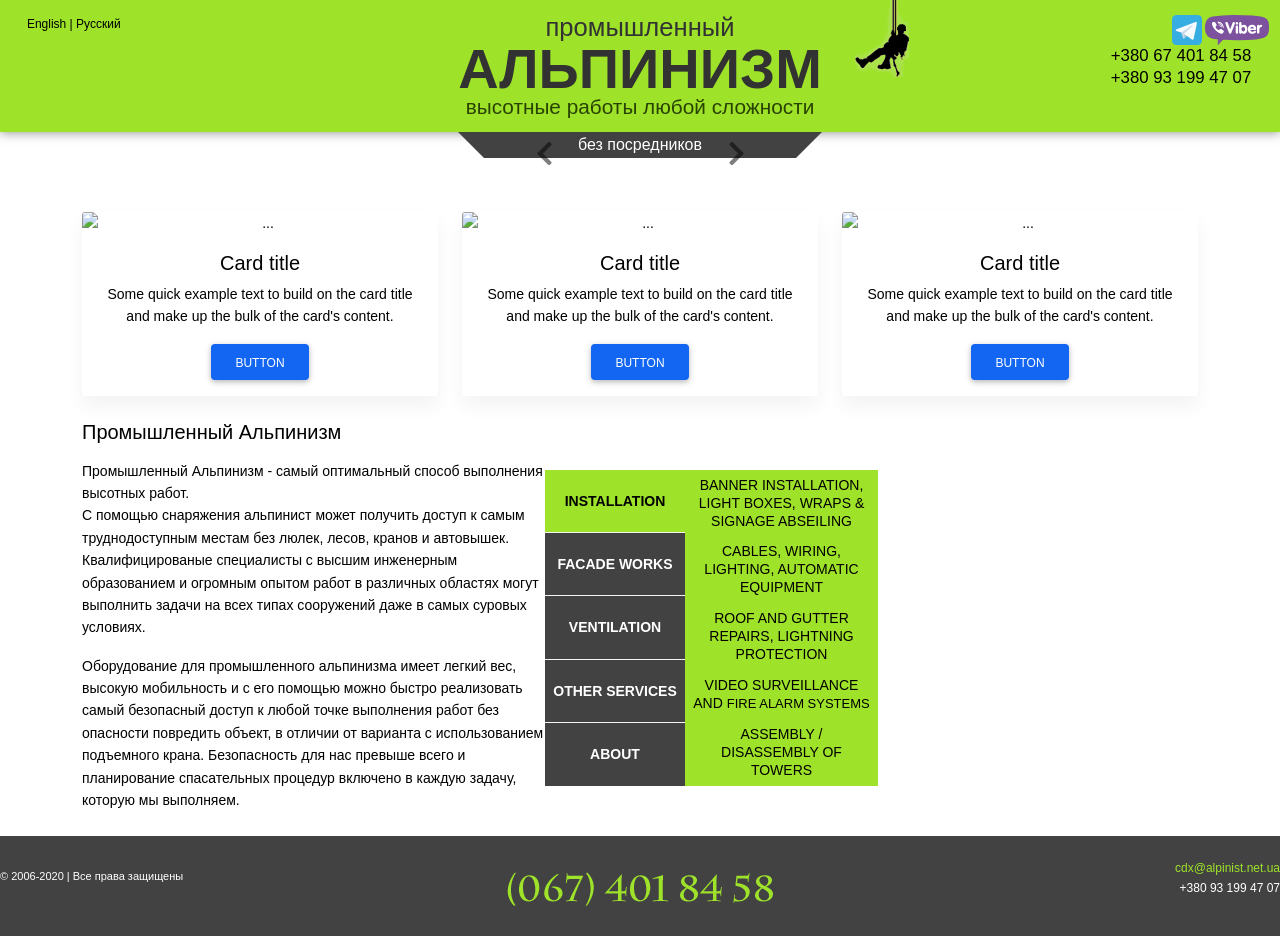
==== commit 0beb52e5: "3" ====
--- a/index.html
+++ b/index.html
@@ -438,27 +438,30 @@
 
 
 <div class="maininfo container">
-  
-  <h5>
-    Промышленный Альпинизм
-  </h5>
-  <p>
-  </p>
-  Промышленный Альпинизм - самый оптимальный способ выполнения высотных работ.
-  <br/>
-  С помощью снаряжения альпинист может получить доступ к самым труднодоступным местам без люлек, лесов, кранов и автовышек.
-
-
-  <p>
-    Квалифицированые специалисты с высшим инженерным образованием и огромным опытом работ в различных областях могут выполнить задачи на всех типах сооружений даже в самых суровых условиях.
-  </p>
-  <p>
-    Оборудование для промышленного альпинизма имеет легкий вес, высокую мобильность и с его помощью можно быстро реализовать самый безопасный доступ к любой точке выполнения работ без опасности повредить объект, в отличии от варианта с использованием подъемного крана. Безопасность для нас превыше всего и планирование спасательных процедур включено в каждую задачу, которую мы выполняем.
-  </p>
-
-
-
-  <main class="main">
+
+  <div class="left1">
+    <h5>
+      Промышленный Альпинизм
+    </h5>
+    <p>
+    </p>
+    Промышленный Альпинизм - самый оптимальный способ выполнения высотных работ.
+    <br/>
+    С помощью снаряжения альпинист может получить доступ к самым труднодоступным местам без люлек, лесов, кранов и автовышек.
+
+
+    <p>
+      Квалифицированые специалисты с высшим инженерным образованием и огромным опытом работ в различных областях могут выполнить задачи на всех типах сооружений даже в самых суровых условиях.
+    </p>
+    <p>
+      Оборудование для промышленного альпинизма имеет легкий вес, высокую мобильность и с его помощью можно быстро реализовать самый безопасный доступ к любой точке выполнения работ без опасности повредить объект, в отличии от варианта с использованием подъемного крана. Безопасность для нас превыше всего и планирование спасательных процедур включено в каждую задачу, которую мы выполняем.
+    </p>
+  </div>
+
+
+
+  <div class="left2">
+   <main class="main">
     <div class="wrapper-on">
       <div class="wrap111">
         <div class="menu">
@@ -709,23 +712,24 @@
 
     </div> <!-- wrapper-on -->
   </main>
-
-  <div class="clr"></div>   
-
-  <div class="wrapper-on2">
-
-
-   <div class="wrap">
-    <!--Photo titles-->
-    <div class="photo-titles">
-      <div class="pt-drains7">Lightning protection</div>
-      <div class="pt-drains8">Lightning protection</div>
-      <div class="pt-drains9">Lightning protection</div>
-      <div class="pt-maintenance1">Inspection - leaking balconies</div>
-      <div class="pt-fun1">Monkey style</div>
-    </div>
-    <div class="clr-footer"></div>
+</div> <!-- left2 -->
+
+<div class="clr"></div>   
+
+<div class="wrapper-on2">
+
+
+ <div class="wrap">
+  <!--Photo titles-->
+  <div class="photo-titles">
+    <div class="pt-drains7">Lightning protection</div>
+    <div class="pt-drains8">Lightning protection</div>
+    <div class="pt-drains9">Lightning protection</div>
+    <div class="pt-maintenance1">Inspection - leaking balconies</div>
+    <div class="pt-fun1">Monkey style</div>
   </div>
+  <div class="clr-footer"></div>
+</div>
 </div> <!-- wrapper-on2 -->
 
 
--- a/css/style.css
+++ b/css/style.css
@@ -778,4 +778,12 @@
 			justify-content: space-between;
 		}
 
+	}
+
+	.left1 {
+		display: block;
+	}
+
+	.left2 {
+		display: block;
 	}
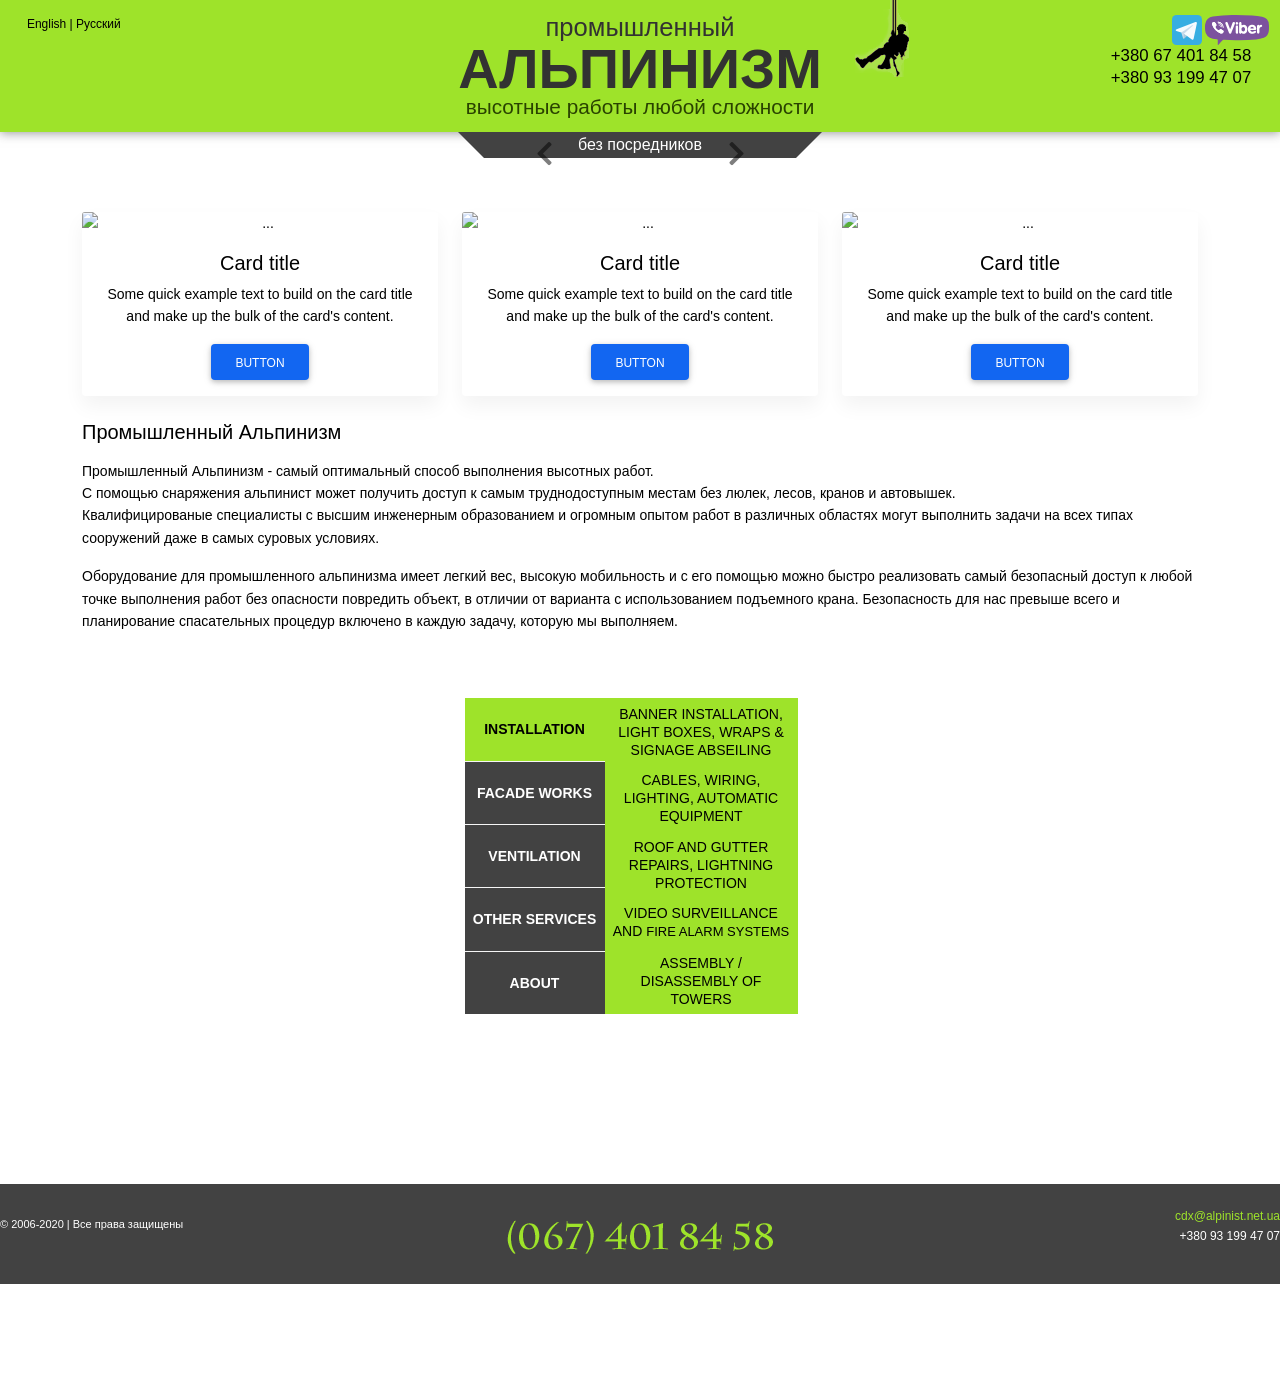
==== commit aa6f3ecb: "30-1-37" ====
--- a/index.html
+++ b/index.html
@@ -714,7 +714,7 @@
   </main>
 </div> <!-- left2 -->
 
-<div class="clr"></div>   
+<!-- <div class="clr"></div>   --> 
 
 <div class="wrapper-on2">
 
@@ -762,8 +762,8 @@
 </footer>
 
 </div> <!-- wrapper  -->
-
-
+<script type="text/javascript" src="js/jquery.magnific-popup.min.js"></script>
+<script type="text/javascript" src="js/script.js"></script>
 <script src="js/mdb.min.js" type="text/javascript">
 </script>
 <!-- Custom scripts -->
--- a/css/style.css
+++ b/css/style.css
@@ -742,48 +742,29 @@
 			max-width: 100%;
 		}
 
-		@media(min-width:576px) {
-			.maininfo{
-				display: flex;
-				flex-direction: column;
-			}
-			
-
-		}
-		@media(min-width:768px) {
-			.maininfo{
-				display: flex;
-				flex-direction: column;
-			}
-		}
-		@media(min-width:992px) {
-			.maininfo{
-				display: flex;
-				flex-direction: column;
-			}
-
-			
-		}
-		@media(min-width:1200px) {
-			.maininfo{
-				display: flex;
-				flex-direction: column;
-			}
-
-			
-		}
+
 		.maininfo {
-			display: flex;
-			flex-direction: row;
-			justify-content: space-between;
-		}
-
-	}
-
-	.left1 {
-		display: block;
-	}
-
-	.left2 {
-		display: block;
-	}+			display: block;
+		}
+
+
+
+		.left1 {
+			display: block;
+		}
+
+		.left2 {
+			display: block;
+		}
+		.wrapper {
+			width: 100%;
+		}
+
+		.wrap111 {
+			display: grid;
+			grid-template-columns: repeat(24, 1fr);
+		}
+		.menu {
+			grid-column-start: 16;
+
+		}
